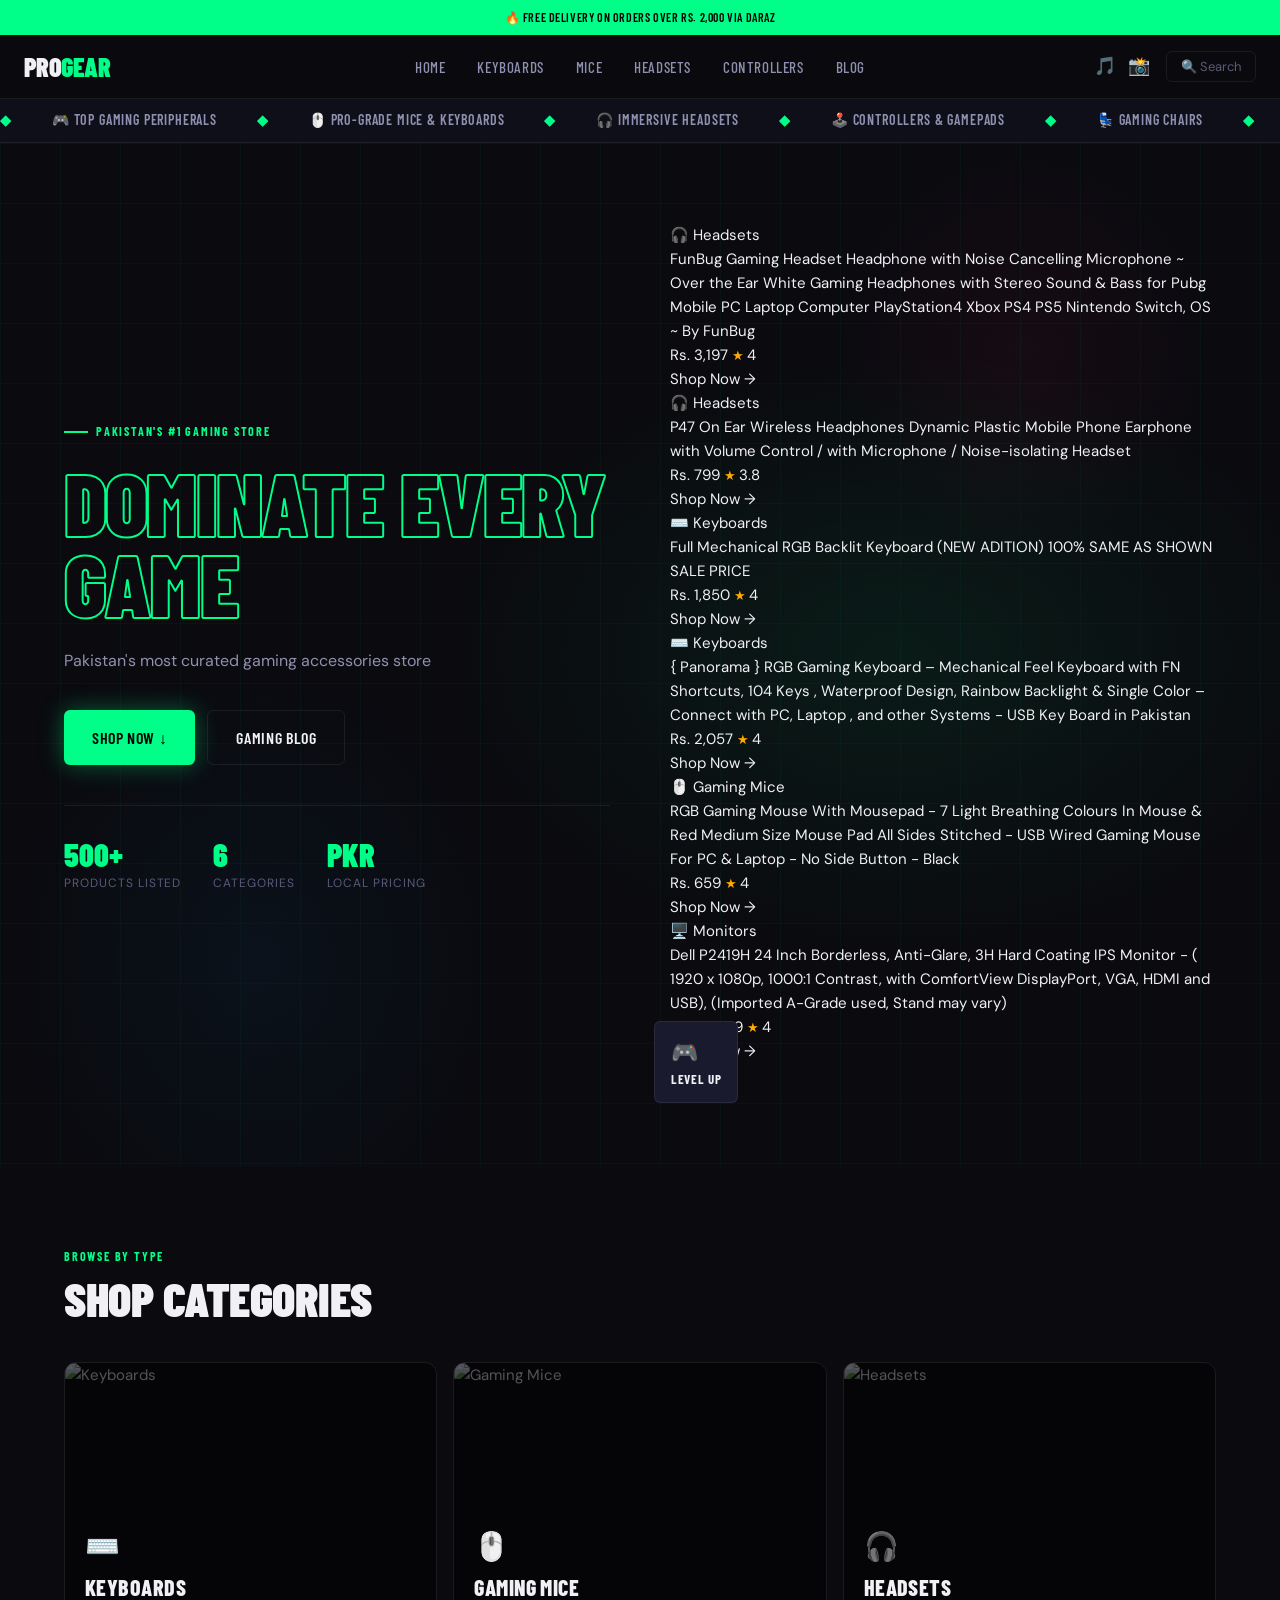
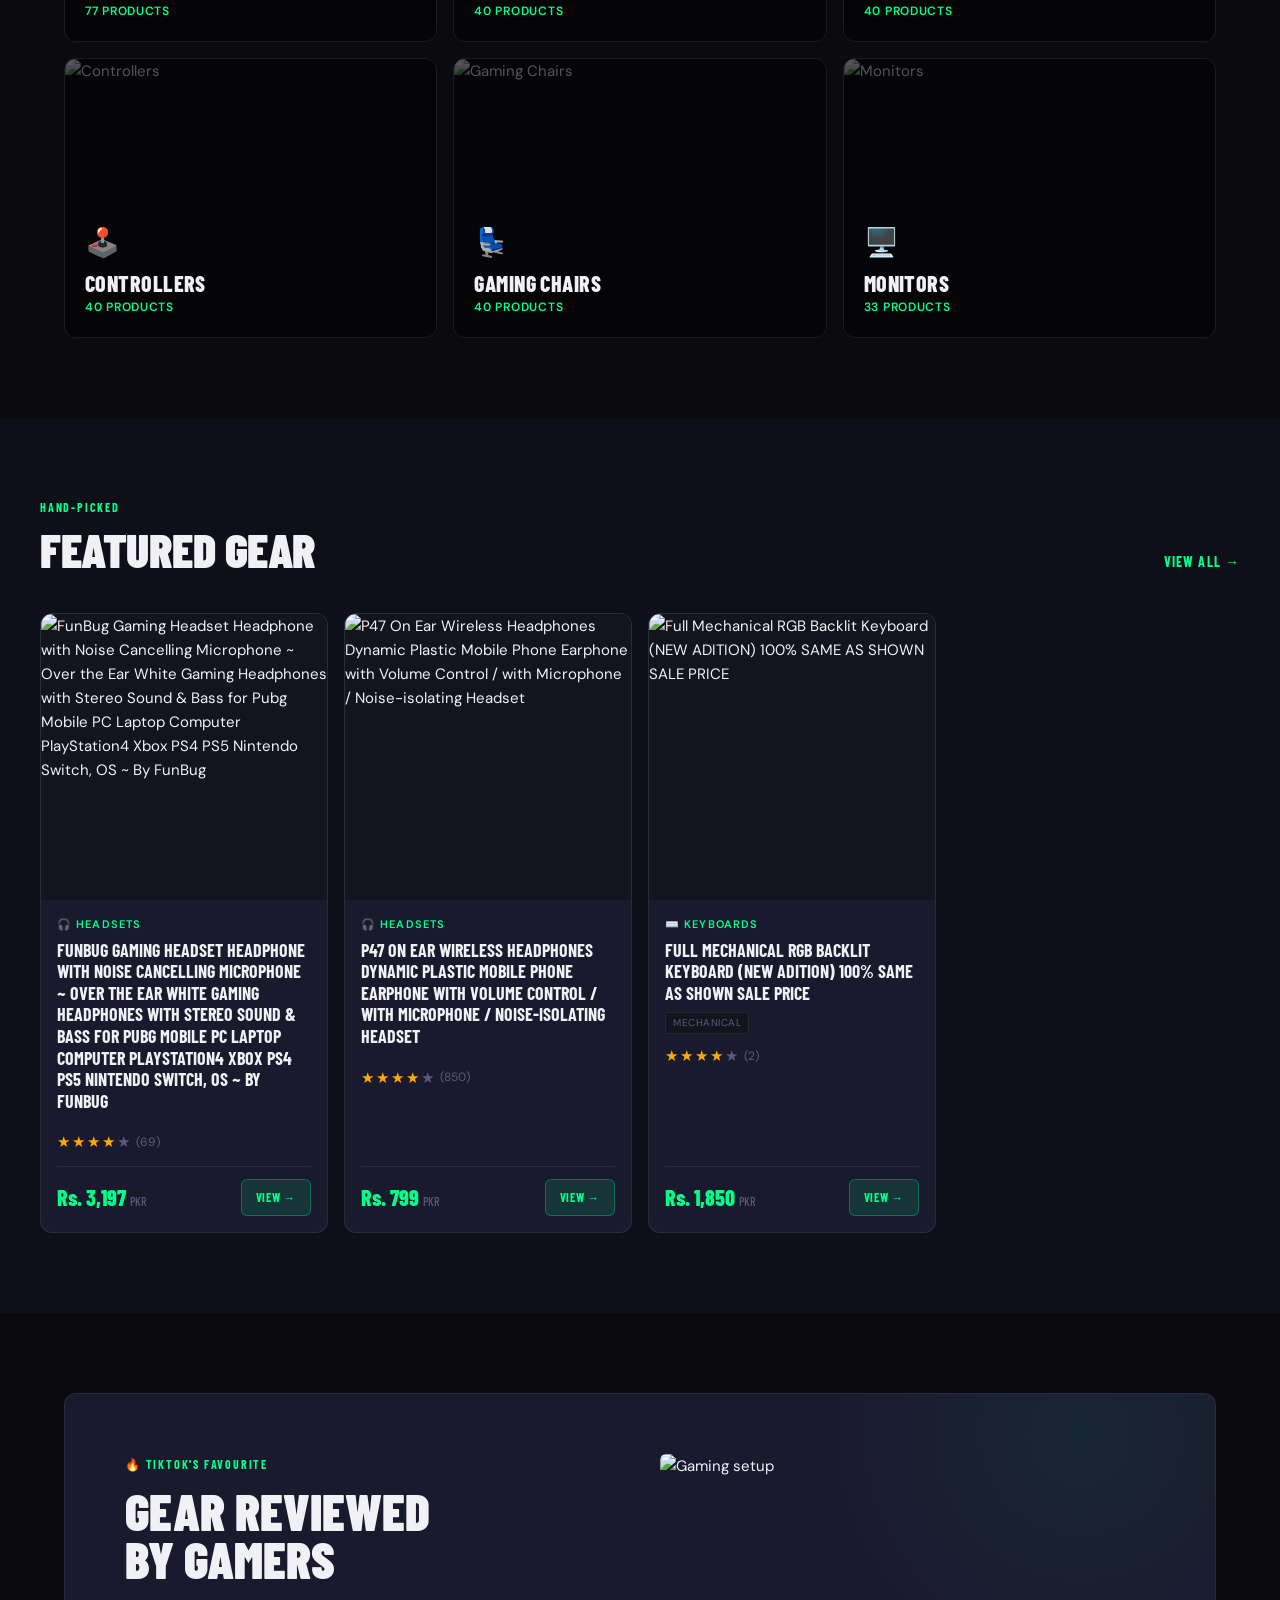
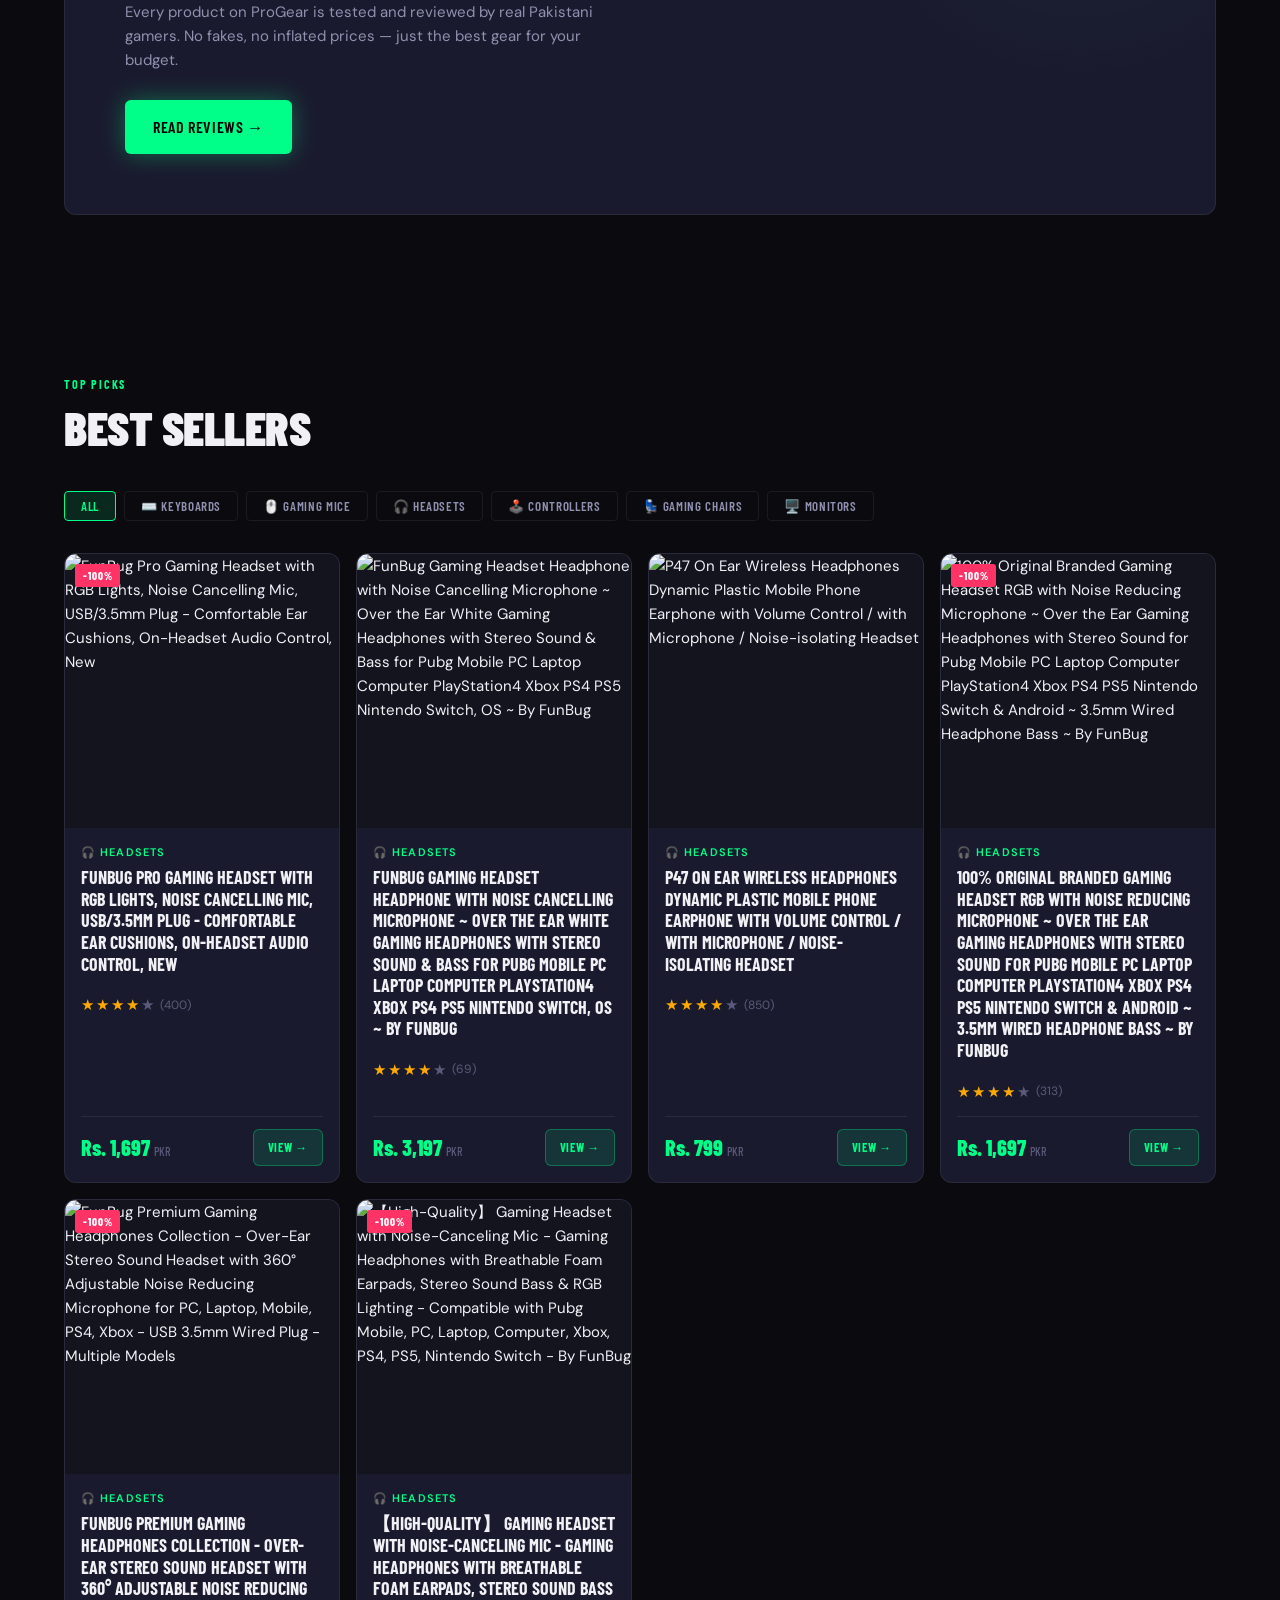
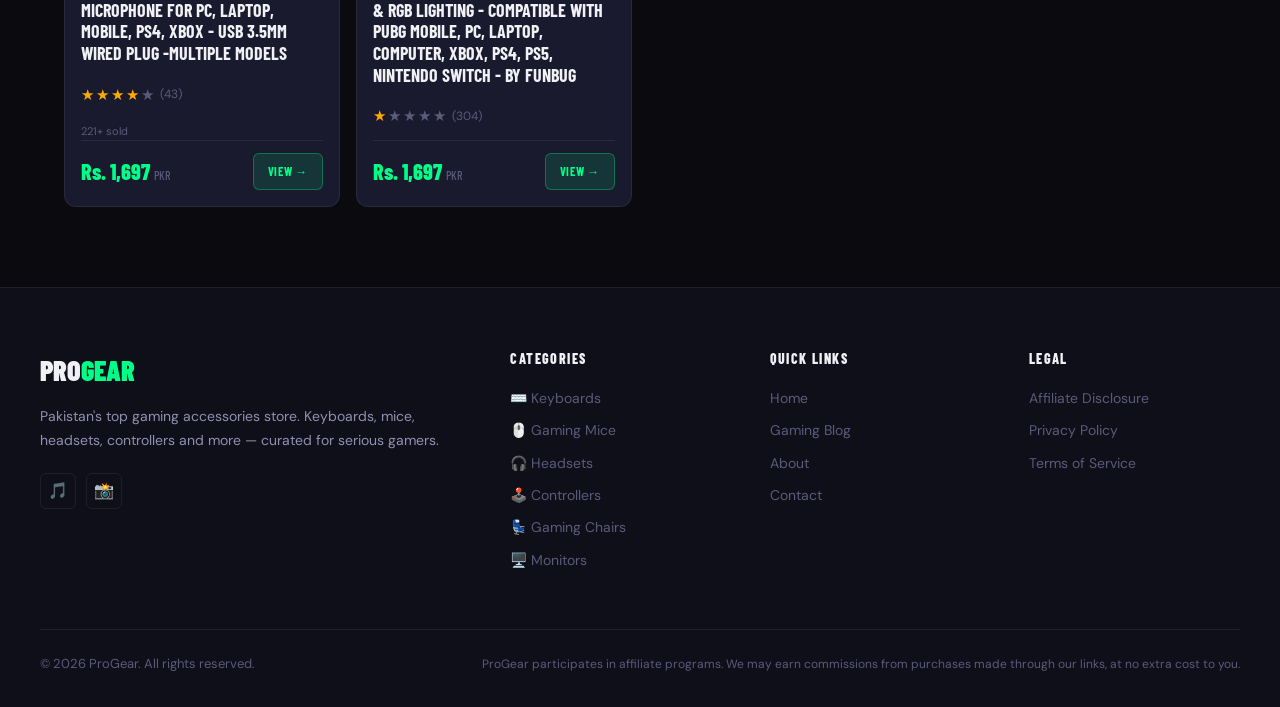
==== index.html @ 6b5aebad "Add files via upload" ====
<!DOCTYPE html>
<html lang="en">
<head>
  <meta charset="UTF-8">
  <meta name="viewport" content="width=device-width, initial-scale=1.0">
  <title>ProGear — Dominate Every Game | Pakistan's Gaming Accessories Store</title>
  <meta name="description" content="Pakistan's top gaming accessories store. Keyboards, mice, headsets, controllers and more — curated for serious gamers. Shop via Daraz with fast delivery.">
  <link rel="canonical" href="https://progear.vercel.app/">
  <link rel="icon" href="data:image/svg+xml,%3Csvg xmlns='http://www.w3.org/2000/svg' viewBox='0 0 32 32'%3E%3Crect width='32' height='32' fill='%230a0a0f'/%3E%3Ctext x='16' y='22' font-family='Arial Black' font-size='14' text-anchor='middle' fill='%2300ff88'%3EPG%3C/text%3E%3C/svg%3E">
  <link rel="stylesheet" href="/assets/style.css">
  <script type="application/ld+json">{"@context":"https://schema.org","@type":"WebSite","name":"ProGear","url":"https://progear.vercel.app/","description":"Pakistan's top gaming accessories store"}</script>
</head>
<body>

<div id="pg-header"></div>

<!-- HERO -->
<section class="hero">
  <div class="hero-bg"></div>
  <div class="hero-grid"></div>
  <div class="hero-content">
    <div class="hero-text">
      <div class="hero-label">Pakistan's #1 Gaming Store</div>
      <h1 class="hero-title" id="hero-title">Dominate<br><em>Every Game</em></h1>
      <p class="hero-sub" id="hero-sub">Pakistan's most curated gaming accessories. Top brands, verified reviews — delivered via Daraz.</p>
      <div class="hero-actions">
        <a href="#featured" class="btn btn-primary">Shop Now ↓</a>
        <a href="/blog.html" class="btn btn-outline">Gaming Blog</a>
      </div>
      <div class="hero-stats" id="hero-stats">
        <div>
          <div class="hero-stat-num">500+</div>
          <div class="hero-stat-label">Products Listed</div>
        </div>
        <div>
          <div class="hero-stat-num">6</div>
          <div class="hero-stat-label">Categories</div>
        </div>
        <div>
          <div class="hero-stat-num">PKR</div>
          <div class="hero-stat-label">Local Pricing</div>
        </div>
      </div>
    </div>
    <div class="hero-visual">
      <div class="hero-slider-wrap">
        <div class="hero-slider" id="hero-slider">
          <!-- Slides injected by JS -->
        </div>
        <div class="hero-badge"><span>🎮</span>Level Up</div>
        <div class="hero-slider-dots" id="hero-slider-dots"></div>
      </div>
    </div>
  </div>
</section>

<!-- CATEGORIES -->
<div class="section">
  <div class="section-header">
    <div>
      <div class="section-label">Browse by Type</div>
      <h2 class="section-title">Shop Categories</h2>
    </div>
  </div>
  <div class="cat-grid" id="cat-grid"></div>
</div>

<!-- FEATURED PRODUCTS -->
<div class="section-full" id="featured">
  <div class="section-full-inner">
    <div class="section-header">
      <div>
        <div class="section-label">Hand-Picked</div>
        <h2 class="section-title">Featured Gear</h2>
      </div>
      <a href="/category.html?slug=all" class="section-link">View All →</a>
    </div>
    <div class="product-grid" id="featured-grid"></div>
  </div>
</div>

<!-- FEATURED BANNER -->
<div class="section">
  <div class="featured-banner reveal">
    <div>
      <div class="featured-banner-label">🔥 TikTok's Favourite</div>
      <h2 class="featured-banner-title">Gear Reviewed<br>by Gamers</h2>
      <p class="featured-banner-text">Every product on ProGear is tested and reviewed by real Pakistani gamers. No fakes, no inflated prices — just the best gear for your budget.</p>
      <a href="/blog.html" class="btn btn-primary">Read Reviews →</a>
    </div>
    <img src="https://images.unsplash.com/photo-1542751371-adc38448a05e?w=800&q=80" alt="Gaming setup" loading="lazy">
  </div>
</div>

<!-- TOP PICKS BY CATEGORY -->
<div class="section">
  <div class="section-header">
    <div>
      <div class="section-label">Top Picks</div>
      <h2 class="section-title">Best Sellers</h2>
    </div>
  </div>
  <div class="filter-bar" id="filter-bar"></div>
  <div class="product-grid" id="top-picks-grid"></div>
</div>

<!-- BLOG -->
<div class="section-full" id="blog-section" style="display:none">
  <div class="section-full-inner">
    <div class="section-header">
      <div>
        <div class="section-label">From The Blog</div>
        <h2 class="section-title">Gaming Guides</h2>
      </div>
      <a href="/blog.html" class="section-link">All Posts →</a>
    </div>
    <div class="blog-grid" id="blog-preview"></div>
  </div>
</div>

<div id="pg-footer"></div>

<script src="/assets/app.js"></script>
<script>
(async () => {
  await PG.init();
  const cfg = PG.config;
  const cats = cfg.categories;
  const products = cfg.products;

  // Apply hero customizations from settings
  if (cfg.settings) {
    if (cfg.settings.homeHeroText) {
      const heroTitle = document.getElementById('hero-title');
      const txt = cfg.settings.homeHeroText;
      if (txt.includes('|')) {
        const [a, b] = txt.split('|').map(s => s.trim());
        heroTitle.innerHTML = `${a}<br><em>${b}</em>`;
      } else {
        heroTitle.innerHTML = `<em>${txt}</em>`;
      }
    }
    if (cfg.settings.homeHeroSub) {
      document.getElementById('hero-sub').textContent = cfg.settings.homeHeroSub;
    }
  }

  // ── HERO PRODUCT SLIDER ──
  initHeroSlider();

  function initHeroSlider() {
    // Prefer featured products; fall back to any products
    const featuredOnly = products.filter(p => p.featured);
    const slides = (featuredOnly.length ? featuredOnly : products).slice(0, 6);
    const sliderEl = document.getElementById('hero-slider');
    const dotsEl = document.getElementById('hero-slider-dots');
    if (!sliderEl || !slides.length) return;

    function fmtNum(n) {
      if (n >= 1000) return (n / 1000).toFixed(1).replace(/\.0$/, '') + 'k';
      return String(n);
    }

    sliderEl.innerHTML = slides.map((p, i) => {
      const cat = cats.find(c => c.id === p.category);
      const soldText = p.sold ? `· ${fmtNum(p.sold)}+ sold` : '';
      const origPrice = (p.originalPrice && p.originalPrice > p.price) ? `<span class="hero-slide-orig">${PG.price(p.originalPrice)}</span>` : '';
      const discountBadge = p.discount ? `<span class="hero-slide-discount">-${p.discount}%</span>` : '';
      const ratingHTML = p.rating ? `<span class="hero-slide-rating"><span class="stars">★</span> ${p.rating} ${soldText}</span>` : '';
      return `
        <a class="hero-slide ${i === 0 ? 'active' : ''}" href="/product.html?id=${p.id}" data-idx="${i}">
          <div class="hero-slide-img-wrap">
            <img class="hero-slide-img" src="${p.image}" alt="${p.name}" onerror="this.style.display='none'">
          </div>
          <div class="hero-slide-overlay">
            <div class="hero-slide-cat">${cat ? cat.icon + ' ' + cat.name : 'Featured'}</div>
            <div class="hero-slide-name">${p.name}</div>
            <div class="hero-slide-meta">
              <span class="hero-slide-price">${PG.price(p.price)}</span>
              ${origPrice}
              ${discountBadge}
              ${ratingHTML}
            </div>
            <span class="hero-slide-cta">Shop Now →</span>
          </div>
        </a>`;
    }).join('');

    dotsEl.innerHTML = slides.map((_, i) =>
      `<button class="hero-slider-dot ${i === 0 ? 'active' : ''}" data-idx="${i}" aria-label="Slide ${i+1}"></button>`
    ).join('');

    let current = 0;
    let timer = null;

    function goTo(idx) {
      sliderEl.querySelectorAll('.hero-slide').forEach((el, i) => el.classList.toggle('active', i === idx));
      dotsEl.querySelectorAll('.hero-slider-dot').forEach((el, i) => el.classList.toggle('active', i === idx));
      current = idx;
    }

    function nextSlide() {
      goTo((current + 1) % slides.length);
    }

    function startAuto() {
      stopAuto();
      timer = setInterval(nextSlide, 4500);
    }
    function stopAuto() {
      if (timer) { clearInterval(timer); timer = null; }
    }

    // Dot clicks
    dotsEl.querySelectorAll('.hero-slider-dot').forEach(btn => {
      btn.addEventListener('click', (e) => {
        e.preventDefault();
        goTo(parseInt(btn.dataset.idx));
        startAuto(); // reset timer
      });
    });

    // Pause on hover
    sliderEl.addEventListener('mouseenter', stopAuto);
    sliderEl.addEventListener('mouseleave', startAuto);

    startAuto();
  }

  // Category grid
  const catGrid = document.getElementById('cat-grid');
  const catCounts = {};
  products.forEach(p => { catCounts[p.category] = (catCounts[p.category] || 0) + 1; });
  catGrid.innerHTML = cats.map(c => `
    <a href="/category.html?slug=${c.slug}" class="cat-card reveal">
      <img class="cat-card-img" src="${c.image}" alt="${c.name}" loading="lazy">
      <div class="cat-card-overlay"></div>
      <div class="cat-card-body">
        <span class="cat-card-icon">${c.icon}</span>
        <div class="cat-card-name">${c.name}</div>
        <div class="cat-card-count">${catCounts[c.id] || 0} products</div>
      </div>
      <div class="cat-card-glow"></div>
    </a>`).join('');

  // Featured products
  const featured = products.filter(p => p.featured).slice(0, 3);
  document.getElementById('featured-grid').innerHTML = featured.map(p => PG.productCard(p)).join('');

  // Filter bar + top picks
  const filterBar = document.getElementById('filter-bar');
  const tpGrid = document.getElementById('top-picks-grid');
  let activeFilter = 'all';

  filterBar.innerHTML = `
    <button class="filter-tag active" onclick="setFilter('all', this)">All</button>
    ${cats.map(c => `<button class="filter-tag" onclick="setFilter('${c.id}', this)">${c.icon} ${c.name}</button>`).join('')}`;

  function renderTopPicks(filter) {
    const list = filter === 'all' ? products : products.filter(p => p.category === filter);
    tpGrid.innerHTML = list.slice(0, 6).map(p => PG.productCard(p)).join('');
    PG.initReveal();
  }
  window.setFilter = (f, btn) => {
    activeFilter = f;
    document.querySelectorAll('.filter-tag').forEach(b => b.classList.remove('active'));
    btn.classList.add('active');
    renderTopPicks(f);
  };
  renderTopPicks('all');

  // Blog preview
  const posts = (cfg.blog || []).filter(p => p.published).slice(0, 3);
  if (posts.length) {
    document.getElementById('blog-section').style.display = '';
    document.getElementById('blog-preview').innerHTML = posts.map(p => `
      <a href="/blog-post.html?slug=${p.slug}" class="blog-card">
        <img class="blog-card-img" src="${p.coverImage}" alt="${p.title}" loading="lazy">
        <div class="blog-card-body">
          <div class="blog-card-cat">${p.category || 'Gaming'}</div>
          <div class="blog-card-title">${p.title}</div>
          <div class="blog-card-excerpt">${p.excerpt || ''}</div>
          <div class="blog-card-meta">
            <span>${p.date || ''}</span>
            <span>· ${p.readTime || '5 min read'}</span>
          </div>
        </div>
      </a>`).join('');
  }

  PG.initReveal();
})();
</script>
</body>
</html>
---- assets/style.css ----
/* ═══════════════════════════════════════════════
   ProGear — Gaming Accessories
   Dark aggressive RGB aesthetic
   Font: Barlow Condensed (display) + DM Sans (body)
═══════════════════════════════════════════════ */

@import url('https://fonts.googleapis.com/css2?family=Barlow+Condensed:wght@400;600;700;800;900&family=DM+Sans:wght@300;400;500;600&display=swap');

:root {
  --bg: #0a0a0f;
  --bg2: #0f0f1a;
  --bg3: #14141f;
  --surface: #1a1a2e;
  --surface2: #1f1f35;
  --border: rgba(255,255,255,0.07);
  --border-glow: rgba(0,255,136,0.25);

  --neon: #00ff88;
  --neon2: #ff3366;
  --neon3: #00aaff;
  --neon-dim: rgba(0,255,136,0.12);
  --neon2-dim: rgba(255,51,102,0.12);

  --text: #f0f0f5;
  --text2: #9090b0;
  --text3: #5a5a7a;

  --accent: var(--neon);
  --accent-rgb: 0,255,136;

  --font-display: 'Barlow Condensed', sans-serif;
  --font-body: 'DM Sans', sans-serif;

  --radius: 6px;
  --radius-lg: 12px;
  --transition: 0.2s ease;

  --nav-h: 64px;
}

*, *::before, *::after { box-sizing: border-box; margin: 0; padding: 0; }

html { scroll-behavior: smooth; }

body {
  background: var(--bg);
  color: var(--text);
  font-family: var(--font-body);
  font-size: 15px;
  line-height: 1.6;
  overflow-x: hidden;
}

a { color: inherit; text-decoration: none; }
img { max-width: 100%; display: block; }
button { cursor: pointer; font-family: var(--font-body); }

/* ── Scrollbar ── */
::-webkit-scrollbar { width: 6px; }
::-webkit-scrollbar-track { background: var(--bg2); }
::-webkit-scrollbar-thumb { background: var(--surface2); border-radius: 3px; }
::-webkit-scrollbar-thumb:hover { background: var(--neon); }

/* ══════════════════════════════
   ANNOUNCEMENT BAR
══════════════════════════════ */
.announce-bar {
  background: var(--neon);
  color: #000;
  text-align: center;
  font-size: 12px;
  font-weight: 600;
  letter-spacing: 0.05em;
  padding: 8px 16px;
  font-family: var(--font-display);
  text-transform: uppercase;
}

/* ══════════════════════════════
   NAV
══════════════════════════════ */
.nav {
  position: sticky;
  top: 0;
  z-index: 100;
  height: var(--nav-h);
  background: rgba(10,10,15,0.92);
  backdrop-filter: blur(20px);
  border-bottom: 1px solid var(--border);
  display: grid;
  grid-template-columns: 1fr auto 1fr;
  align-items: center;
  padding: 0 24px;
  gap: 20px;
}

.nav-logo {
  font-family: var(--font-display);
  font-size: 26px;
  font-weight: 900;
  letter-spacing: -0.02em;
  text-transform: uppercase;
}
.nav-logo span { color: var(--neon); }

.nav-links {
  display: flex;
  gap: 0;
  list-style: none;
}
.nav-links a {
  display: block;
  padding: 8px 16px;
  font-size: 13px;
  font-weight: 500;
  color: var(--text2);
  letter-spacing: 0.04em;
  text-transform: uppercase;
  transition: color var(--transition);
  font-family: var(--font-display);
  font-size: 15px;
}
.nav-links a:hover, .nav-links a.active { color: var(--neon); }

.nav-right {
  display: flex;
  align-items: center;
  justify-content: flex-end;
  gap: 12px;
}

.nav-social a {
  color: var(--text3);
  font-size: 18px;
  transition: color var(--transition);
  padding: 4px;
}
.nav-social a:hover { color: var(--neon); }

.nav-search-btn {
  background: none;
  border: 1px solid var(--border);
  color: var(--text3);
  padding: 6px 14px;
  border-radius: var(--radius);
  font-size: 13px;
  transition: all var(--transition);
  display: flex;
  align-items: center;
  gap: 6px;
}
.nav-search-btn:hover { border-color: var(--neon); color: var(--neon); }

/* Mobile menu */
.menu-toggle {
  display: none;
  background: none;
  border: none;
  color: var(--text);
  font-size: 24px;
  padding: 4px;
}

/* ══════════════════════════════
   MARQUEE
══════════════════════════════ */
.marquee-wrap {
  overflow: hidden;
  background: var(--bg2);
  border-bottom: 1px solid var(--border);
  padding: 10px 0;
}
.marquee-track {
  display: flex;
  gap: 40px;
  width: max-content;
  animation: marquee 28s linear infinite;
}
.marquee-wrap:hover .marquee-track { animation-play-state: paused; }
.marquee-item {
  font-family: var(--font-display);
  font-size: 14px;
  font-weight: 600;
  letter-spacing: 0.06em;
  text-transform: uppercase;
  color: var(--text2);
  white-space: nowrap;
}
.marquee-item span { color: var(--neon); margin-right: 40px; }
@keyframes marquee { from { transform: translateX(0); } to { transform: translateX(-50%); } }

/* ══════════════════════════════
   HERO
══════════════════════════════ */
.hero {
  position: relative;
  min-height: 88vh;
  display: flex;
  align-items: center;
  overflow: hidden;
  background: var(--bg);
}

.hero-bg {
  position: absolute;
  inset: 0;
  background:
    radial-gradient(ellipse 60% 50% at 70% 50%, rgba(0,255,136,0.07) 0%, transparent 60%),
    radial-gradient(ellipse 40% 60% at 20% 80%, rgba(0,170,255,0.05) 0%, transparent 50%),
    radial-gradient(ellipse 30% 40% at 80% 20%, rgba(255,51,102,0.05) 0%, transparent 50%);
}

.hero-grid {
  position: absolute;
  inset: 0;
  background-image:
    linear-gradient(rgba(0,255,136,0.03) 1px, transparent 1px),
    linear-gradient(90deg, rgba(0,255,136,0.03) 1px, transparent 1px);
  background-size: 60px 60px;
}

.hero-content {
  position: relative;
  z-index: 2;
  max-width: 1200px;
  margin: 0 auto;
  padding: 80px 24px;
  display: grid;
  grid-template-columns: 1fr 1fr;
  gap: 60px;
  align-items: center;
  width: 100%;
}

.hero-label {
  display: inline-flex;
  align-items: center;
  gap: 8px;
  font-family: var(--font-display);
  font-size: 12px;
  font-weight: 700;
  letter-spacing: 0.15em;
  text-transform: uppercase;
  color: var(--neon);
  margin-bottom: 20px;
}
.hero-label::before {
  content: '';
  width: 24px;
  height: 2px;
  background: var(--neon);
}

.hero-title {
  font-family: var(--font-display);
  font-size: clamp(52px, 7vw, 96px);
  font-weight: 900;
  line-height: 0.9;
  letter-spacing: -0.02em;
  text-transform: uppercase;
  margin-bottom: 24px;
}
.hero-title em {
  font-style: normal;
  color: var(--neon);
  display: block;
  -webkit-text-stroke: 2px var(--neon);
  color: transparent;
}

.hero-sub {
  color: var(--text2);
  font-size: 16px;
  max-width: 440px;
  margin-bottom: 36px;
  line-height: 1.7;
}

.hero-actions { display: flex; gap: 12px; flex-wrap: wrap; }

.btn {
  display: inline-flex;
  align-items: center;
  gap: 8px;
  padding: 14px 28px;
  border-radius: var(--radius);
  font-weight: 600;
  font-size: 14px;
  letter-spacing: 0.04em;
  text-transform: uppercase;
  font-family: var(--font-display);
  font-size: 16px;
  transition: all var(--transition);
  border: none;
}
.btn-primary {
  background: var(--neon);
  color: #000;
  box-shadow: 0 0 24px rgba(0,255,136,0.35);
}
.btn-primary:hover {
  background: #fff;
  box-shadow: 0 0 40px rgba(0,255,136,0.5);
  transform: translateY(-1px);
}
.btn-outline {
  background: transparent;
  color: var(--text);
  border: 1px solid var(--border);
}
.btn-outline:hover { border-color: var(--neon); color: var(--neon); }

.hero-stats {
  display: flex;
  gap: 32px;
  margin-top: 40px;
  padding-top: 32px;
  border-top: 1px solid var(--border);
}
.hero-stat-num {
  font-family: var(--font-display);
  font-size: 32px;
  font-weight: 900;
  color: var(--neon);
  line-height: 1;
}
.hero-stat-label {
  font-size: 12px;
  color: var(--text3);
  text-transform: uppercase;
  letter-spacing: 0.08em;
  margin-top: 4px;
}

.hero-visual {
  position: relative;
  display: flex;
  align-items: center;
  justify-content: center;
}

.hero-img-wrap {
  position: relative;
  width: 100%;
  max-width: 480px;
}
.hero-img-wrap::before {
  content: '';
  position: absolute;
  inset: -2px;
  background: linear-gradient(135deg, var(--neon), var(--neon3), var(--neon2));
  border-radius: var(--radius-lg);
  z-index: -1;
  opacity: 0.6;
  animation: border-pulse 3s ease-in-out infinite;
}
@keyframes border-pulse {
  0%, 100% { opacity: 0.4; }
  50% { opacity: 0.8; }
}
.hero-img-wrap img {
  width: 100%;
  height: 420px;
  object-fit: cover;
  border-radius: var(--radius-lg);
  filter: saturate(1.2) brightness(0.9);
}

.hero-badge {
  position: absolute;
  bottom: -16px;
  left: -16px;
  background: var(--surface);
  border: 1px solid var(--border);
  border-radius: var(--radius);
  padding: 12px 16px;
  font-family: var(--font-display);
  font-size: 13px;
  font-weight: 700;
  text-transform: uppercase;
  letter-spacing: 0.05em;
  backdrop-filter: blur(10px);
}
.hero-badge span { color: var(--neon); display: block; font-size: 22px; }

/* ══════════════════════════════
   SECTION COMMONS
══════════════════════════════ */
.section { padding: 80px 24px; max-width: 1200px; margin: 0 auto; }
.section-full { padding: 80px 24px; background: var(--bg2); }
.section-full-inner { max-width: 1200px; margin: 0 auto; }

.section-header {
  display: flex;
  align-items: flex-end;
  justify-content: space-between;
  margin-bottom: 40px;
  gap: 20px;
}
.section-label {
  font-family: var(--font-display);
  font-size: 12px;
  font-weight: 700;
  letter-spacing: 0.15em;
  text-transform: uppercase;
  color: var(--neon);
  margin-bottom: 8px;
}
.section-title {
  font-family: var(--font-display);
  font-size: clamp(32px, 4vw, 48px);
  font-weight: 900;
  text-transform: uppercase;
  line-height: 1;
  letter-spacing: -0.01em;
}
.section-link {
  font-family: var(--font-display);
  font-size: 14px;
  font-weight: 700;
  text-transform: uppercase;
  letter-spacing: 0.08em;
  color: var(--neon);
  display: flex;
  align-items: center;
  gap: 6px;
  white-space: nowrap;
  transition: gap var(--transition);
}
.section-link:hover { gap: 10px; }

/* ══════════════════════════════
   CATEGORY GRID
══════════════════════════════ */
.cat-grid {
  display: grid;
  grid-template-columns: repeat(3, 1fr);
  gap: 16px;
}

.cat-card {
  position: relative;
  overflow: hidden;
  border-radius: var(--radius-lg);
  border: 1px solid var(--border);
  aspect-ratio: 4/3;
  cursor: pointer;
  transition: all 0.3s ease;
  display: block;
}
.cat-card:hover { border-color: var(--neon); transform: translateY(-3px); }
.cat-card:hover .cat-card-img { transform: scale(1.06); }
.cat-card:hover .cat-card-overlay { background: rgba(0,0,0,0.35); }

.cat-card-img {
  width: 100%;
  height: 100%;
  object-fit: cover;
  transition: transform 0.5s ease;
  filter: saturate(0.8) brightness(0.7);
}
.cat-card-overlay {
  position: absolute;
  inset: 0;
  background: rgba(0,0,0,0.5);
  transition: background 0.3s ease;
}
.cat-card-body {
  position: absolute;
  bottom: 0;
  left: 0;
  right: 0;
  padding: 20px;
}
.cat-card-icon { font-size: 28px; margin-bottom: 6px; display: block; }
.cat-card-name {
  font-family: var(--font-display);
  font-size: 22px;
  font-weight: 800;
  text-transform: uppercase;
  letter-spacing: 0.02em;
  line-height: 1;
}
.cat-card-count {
  font-size: 12px;
  color: var(--neon);
  margin-top: 4px;
  font-weight: 600;
  letter-spacing: 0.06em;
  text-transform: uppercase;
}
.cat-card-glow {
  position: absolute;
  bottom: 0;
  left: 0;
  right: 0;
  height: 3px;
  background: linear-gradient(90deg, var(--neon), var(--neon3));
  transform: scaleX(0);
  transition: transform 0.3s ease;
  transform-origin: left;
}
.cat-card:hover .cat-card-glow { transform: scaleX(1); }

/* ══════════════════════════════
   PRODUCT CARD
══════════════════════════════ */
.product-grid {
  display: grid;
  grid-template-columns: repeat(auto-fill, minmax(240px, 1fr));
  gap: 16px;
}

.product-card {
  background: var(--surface);
  border: 1px solid var(--border);
  border-radius: var(--radius-lg);
  overflow: hidden;
  transition: all 0.3s ease;
  display: flex;
  flex-direction: column;
  position: relative;
}
.product-card:hover {
  border-color: rgba(0,255,136,0.3);
  transform: translateY(-4px);
  box-shadow: 0 16px 40px rgba(0,0,0,0.4), 0 0 20px rgba(0,255,136,0.08);
}

.product-img-wrap {
  position: relative;
  aspect-ratio: 1;
  overflow: hidden;
  background: var(--bg3);
}
.product-img-wrap img {
  width: 100%;
  height: 100%;
  object-fit: cover;
  transition: transform 0.4s ease;
  filter: saturate(0.9);
}
.product-card:hover .product-img-wrap img { transform: scale(1.05); filter: saturate(1.1); }

.product-badge {
  position: absolute;
  top: 10px;
  left: 10px;
  background: var(--neon);
  color: #000;
  font-family: var(--font-display);
  font-size: 11px;
  font-weight: 800;
  text-transform: uppercase;
  letter-spacing: 0.08em;
  padding: 3px 8px;
  border-radius: 3px;
}
.product-badge.red { background: var(--neon2); color: #fff; }

.product-body { padding: 16px; flex: 1; display: flex; flex-direction: column; }

.product-cat {
  font-size: 11px;
  text-transform: uppercase;
  letter-spacing: 0.1em;
  color: var(--neon);
  font-weight: 600;
  margin-bottom: 6px;
}
.product-name {
  font-family: var(--font-display);
  font-size: 18px;
  font-weight: 700;
  line-height: 1.2;
  margin-bottom: 8px;
  text-transform: uppercase;
}
.product-tags {
  display: flex;
  flex-wrap: wrap;
  gap: 4px;
  margin-bottom: 10px;
}
.product-tag {
  font-size: 10px;
  padding: 2px 7px;
  background: var(--bg3);
  border: 1px solid var(--border);
  border-radius: 3px;
  color: var(--text3);
  text-transform: uppercase;
  letter-spacing: 0.05em;
}

.product-rating {
  display: flex;
  align-items: center;
  gap: 6px;
  margin-bottom: 12px;
}
.stars { color: #ffaa00; font-size: 13px; letter-spacing: -1px; }
.rating-count { font-size: 12px; color: var(--text3); }

.product-footer {
  display: flex;
  align-items: center;
  justify-content: space-between;
  margin-top: auto;
  padding-top: 12px;
  border-top: 1px solid var(--border);
}
.product-price {
  font-family: var(--font-display);
  font-size: 22px;
  font-weight: 800;
  color: var(--neon);
}
.product-price span { font-size: 12px; font-weight: 500; color: var(--text3); }

.product-btn {
  background: var(--neon-dim);
  border: 1px solid rgba(0,255,136,0.3);
  color: var(--neon);
  padding: 8px 14px;
  border-radius: var(--radius);
  font-size: 12px;
  font-weight: 700;
  text-transform: uppercase;
  letter-spacing: 0.06em;
  font-family: var(--font-display);
  transition: all var(--transition);
}
.product-btn:hover { background: var(--neon); color: #000; }

/* ══════════════════════════════
   FEATURED BANNER
══════════════════════════════ */
.featured-banner {
  position: relative;
  overflow: hidden;
  border-radius: var(--radius-lg);
  background: var(--surface);
  border: 1px solid var(--border);
  padding: 60px;
  display: grid;
  grid-template-columns: 1fr 1fr;
  gap: 40px;
  align-items: center;
}
.featured-banner::before {
  content: '';
  position: absolute;
  top: -50%;
  right: -10%;
  width: 500px;
  height: 500px;
  background: radial-gradient(circle, rgba(0,255,136,0.06) 0%, transparent 70%);
  pointer-events: none;
}
.featured-banner-label {
  font-family: var(--font-display);
  font-size: 12px;
  font-weight: 700;
  letter-spacing: 0.15em;
  text-transform: uppercase;
  color: var(--neon);
  margin-bottom: 12px;
}
.featured-banner-title {
  font-family: var(--font-display);
  font-size: clamp(36px, 4vw, 56px);
  font-weight: 900;
  text-transform: uppercase;
  line-height: 0.95;
  margin-bottom: 16px;
}
.featured-banner-text { color: var(--text2); margin-bottom: 28px; }
.featured-banner img {
  width: 100%;
  height: 300px;
  object-fit: cover;
  border-radius: var(--radius);
  filter: saturate(1.2);
}

/* ══════════════════════════════
   TAGS / FILTER BAR
══════════════════════════════ */
.filter-bar {
  display: flex;
  gap: 8px;
  flex-wrap: wrap;
  margin-bottom: 32px;
}
.filter-tag {
  padding: 6px 16px;
  border: 1px solid var(--border);
  border-radius: 4px;
  font-size: 13px;
  font-weight: 600;
  color: var(--text2);
  background: none;
  font-family: var(--font-display);
  text-transform: uppercase;
  letter-spacing: 0.05em;
  transition: all var(--transition);
  cursor: pointer;
}
.filter-tag:hover, .filter-tag.active {
  border-color: var(--neon);
  color: var(--neon);
  background: var(--neon-dim);
}

/* ══════════════════════════════
   BLOG CARD
══════════════════════════════ */
.blog-grid { display: grid; grid-template-columns: repeat(auto-fill, minmax(300px, 1fr)); gap: 20px; }
.blog-card {
  background: var(--surface);
  border: 1px solid var(--border);
  border-radius: var(--radius-lg);
  overflow: hidden;
  transition: all 0.3s ease;
  display: block;
}
.blog-card:hover { border-color: rgba(0,255,136,0.3); transform: translateY(-3px); }
.blog-card-img { width: 100%; height: 200px; object-fit: cover; filter: saturate(0.85); transition: filter 0.3s; }
.blog-card:hover .blog-card-img { filter: saturate(1.1); }
.blog-card-body { padding: 20px; }
.blog-card-cat {
  font-size: 11px; text-transform: uppercase; letter-spacing: 0.1em;
  color: var(--neon); font-weight: 700; margin-bottom: 8px;
}
.blog-card-title {
  font-family: var(--font-display); font-size: 20px; font-weight: 800;
  text-transform: uppercase; line-height: 1.2; margin-bottom: 10px;
}
.blog-card-excerpt { font-size: 13px; color: var(--text2); line-height: 1.6; }
.blog-card-meta {
  display: flex; align-items: center; gap: 12px; margin-top: 16px;
  font-size: 12px; color: var(--text3);
}

/* ══════════════════════════════
   FOOTER
══════════════════════════════ */
.footer {
  background: var(--bg2);
  border-top: 1px solid var(--border);
  padding: 60px 24px 32px;
}
.footer-inner { max-width: 1200px; margin: 0 auto; }
.footer-grid {
  display: grid;
  grid-template-columns: 2fr 1fr 1fr 1fr;
  gap: 48px;
  margin-bottom: 48px;
}
.footer-brand .logo {
  font-family: var(--font-display);
  font-size: 28px;
  font-weight: 900;
  text-transform: uppercase;
  margin-bottom: 12px;
}
.footer-brand .logo span { color: var(--neon); }
.footer-desc { color: var(--text2); font-size: 14px; line-height: 1.7; margin-bottom: 20px; }
.footer-socials { display: flex; gap: 10px; }
.footer-social-btn {
  width: 36px; height: 36px;
  border: 1px solid var(--border);
  border-radius: var(--radius);
  display: flex; align-items: center; justify-content: center;
  color: var(--text3); font-size: 16px;
  transition: all var(--transition);
}
.footer-social-btn:hover { border-color: var(--neon); color: var(--neon); background: var(--neon-dim); }
.footer-col h4 {
  font-family: var(--font-display); font-size: 14px; font-weight: 800;
  text-transform: uppercase; letter-spacing: 0.1em; margin-bottom: 16px; color: var(--text);
}
.footer-col a {
  display: block; font-size: 14px; color: var(--text3); margin-bottom: 10px;
  transition: color var(--transition);
}
.footer-col a:hover { color: var(--neon); }
.footer-bottom {
  display: flex; justify-content: space-between; align-items: center;
  padding-top: 24px; border-top: 1px solid var(--border);
  font-size: 13px; color: var(--text3); gap: 16px; flex-wrap: wrap;
}
.footer-bottom a { color: var(--text3); transition: color var(--transition); }
.footer-bottom a:hover { color: var(--neon); }
.affiliate-note { color: var(--text3); font-size: 12px; }

/* ══════════════════════════════
   PRODUCT DETAIL PAGE
══════════════════════════════ */
.product-detail { max-width: 1100px; margin: 0 auto; padding: 48px 24px; }
.product-detail-grid { display: grid; grid-template-columns: 1fr 1fr; gap: 60px; align-items: start; }
.product-detail-img {
  position: relative;
  border-radius: var(--radius-lg);
  overflow: hidden;
  border: 1px solid var(--border);
}
.product-detail-img img {
  width: 100%; aspect-ratio: 1; object-fit: cover;
  filter: saturate(1.1) brightness(0.95);
}
.product-detail-info {}
.product-detail-cat { font-size: 12px; text-transform: uppercase; letter-spacing: 0.1em; color: var(--neon); font-weight: 700; margin-bottom: 10px; }
.product-detail-name {
  font-family: var(--font-display); font-size: clamp(28px, 4vw, 44px);
  font-weight: 900; text-transform: uppercase; line-height: 1.05; margin-bottom: 16px;
}
.product-detail-rating { display: flex; align-items: center; gap: 10px; margin-bottom: 20px; }
.product-detail-price {
  font-family: var(--font-display); font-size: 48px; font-weight: 900;
  color: var(--neon); line-height: 1; margin-bottom: 24px;
}
.product-detail-price sup { font-size: 20px; }
.product-detail-desc { color: var(--text2); line-height: 1.7; margin-bottom: 24px; }
.product-detail-features { list-style: none; margin-bottom: 32px; }
.product-detail-features li {
  padding: 8px 0; border-bottom: 1px solid var(--border);
  font-size: 14px; color: var(--text2); display: flex; align-items: center; gap: 10px;
}
.product-detail-features li::before { content: '▸'; color: var(--neon); font-size: 12px; }
.product-detail-cta {
  display: flex; flex-direction: column; gap: 12px;
}
.btn-buy {
  display: flex; align-items: center; justify-content: center; gap: 10px;
  padding: 16px 32px; border-radius: var(--radius); font-family: var(--font-display);
  font-size: 18px; font-weight: 800; text-transform: uppercase; letter-spacing: 0.05em;
  border: none; transition: all var(--transition); cursor: pointer;
}
.btn-buy-daraz { background: var(--neon); color: #000; box-shadow: 0 0 24px rgba(0,255,136,0.3); }
.btn-buy-daraz:hover { box-shadow: 0 0 40px rgba(0,255,136,0.5); transform: translateY(-1px); }
.btn-buy-telemart { background: var(--surface2); color: var(--text); border: 1px solid var(--border); }
.btn-buy-telemart:hover { border-color: var(--neon3); color: var(--neon3); }
.affiliate-disclaimer { font-size: 12px; color: var(--text3); text-align: center; margin-top: 8px; }

/* ══════════════════════════════
   BREADCRUMB
══════════════════════════════ */
.breadcrumb {
  display: flex; align-items: center; gap: 8px;
  font-size: 13px; color: var(--text3); margin-bottom: 32px; flex-wrap: wrap;
}
.breadcrumb a { color: var(--text3); transition: color var(--transition); }
.breadcrumb a:hover { color: var(--neon); }
.breadcrumb-sep { color: var(--text3); }
.breadcrumb-current { color: var(--text2); }

/* ══════════════════════════════
   CATEGORY PAGE
══════════════════════════════ */
.cat-page-header {
  background: var(--bg2);
  border-bottom: 1px solid var(--border);
  padding: 48px 24px;
  position: relative;
  overflow: hidden;
}
.cat-page-header::after {
  content: '';
  position: absolute;
  bottom: 0; left: 0; right: 0; height: 2px;
  background: linear-gradient(90deg, transparent, var(--neon), var(--neon3), transparent);
}
.cat-page-header-inner { max-width: 1200px; margin: 0 auto; }
.cat-page-icon { font-size: 48px; margin-bottom: 12px; }
.cat-page-title {
  font-family: var(--font-display); font-size: clamp(40px, 5vw, 72px);
  font-weight: 900; text-transform: uppercase; line-height: 1; margin-bottom: 10px;
}
.cat-page-desc { color: var(--text2); max-width: 560px; }

/* ══════════════════════════════
   SEARCH OVERLAY
══════════════════════════════ */
.search-overlay {
  display: none;
  position: fixed; inset: 0; z-index: 200;
  background: rgba(0,0,0,0.85); backdrop-filter: blur(10px);
  align-items: flex-start; justify-content: center;
  padding-top: 80px;
}
.search-overlay.open { display: flex; }
.search-box {
  background: var(--surface); border: 1px solid var(--border);
  border-radius: var(--radius-lg); width: 100%; max-width: 640px; overflow: hidden;
}
.search-input-wrap {
  display: flex; align-items: center; gap: 12px; padding: 16px 20px;
  border-bottom: 1px solid var(--border);
}
.search-input-wrap input {
  flex: 1; background: none; border: none; outline: none;
  font-size: 20px; color: var(--text); font-family: var(--font-body);
}
.search-input-wrap input::placeholder { color: var(--text3); }
.search-close { background: none; border: none; color: var(--text3); font-size: 20px; transition: color var(--transition); }
.search-close:hover { color: var(--neon); }
.search-results { padding: 12px 8px; max-height: 400px; overflow-y: auto; }
.search-result-item {
  display: flex; align-items: center; gap: 12px;
  padding: 10px 12px; border-radius: var(--radius); cursor: pointer;
  transition: background var(--transition);
}
.search-result-item:hover { background: var(--bg3); }
.search-result-img { width: 48px; height: 48px; object-fit: cover; border-radius: 4px; }
.search-result-name { font-weight: 600; font-size: 14px; }
.search-result-cat { font-size: 12px; color: var(--neon); text-transform: uppercase; }
.search-empty { padding: 32px; text-align: center; color: var(--text3); font-size: 14px; }

/* ══════════════════════════════
   MOBILE NAV DRAWER
══════════════════════════════ */
.mobile-nav {
  display: none;
  position: fixed; inset: 0; z-index: 150;
  background: var(--bg);
  flex-direction: column;
  padding: 24px;
}
.mobile-nav.open { display: flex; }
.mobile-nav-header { display: flex; justify-content: space-between; align-items: center; margin-bottom: 40px; }
.mobile-nav-close { background: none; border: none; color: var(--text); font-size: 28px; }
.mobile-nav-links { list-style: none; }
.mobile-nav-links a {
  display: block; padding: 16px 0; border-bottom: 1px solid var(--border);
  font-family: var(--font-display); font-size: 28px; font-weight: 800;
  text-transform: uppercase; color: var(--text);
}
.mobile-nav-links a:hover { color: var(--neon); }

/* ══════════════════════════════
   ADMIN PANEL
══════════════════════════════ */
.admin-body {
  background: var(--bg);
  min-height: 100vh;
  font-family: var(--font-body);
}
.admin-nav {
  background: var(--bg2);
  border-bottom: 1px solid var(--border);
  padding: 0 24px;
  display: flex;
  align-items: center;
  gap: 24px;
  height: 56px;
  position: sticky; top: 0; z-index: 50;
}
.admin-nav-logo {
  font-family: var(--font-display); font-size: 20px; font-weight: 900;
  text-transform: uppercase; margin-right: auto;
}
.admin-nav-logo span { color: var(--neon); }
.admin-nav-badge {
  background: var(--neon-dim); border: 1px solid rgba(0,255,136,0.3);
  color: var(--neon); font-size: 11px; font-weight: 700;
  padding: 3px 10px; border-radius: 20px; text-transform: uppercase; letter-spacing: 0.08em;
}
.admin-logout {
  background: none; border: 1px solid var(--border); color: var(--text3);
  padding: 6px 14px; border-radius: var(--radius); font-size: 13px;
  transition: all var(--transition);
}
.admin-logout:hover { border-color: var(--neon2); color: var(--neon2); }

.admin-layout {
  display: grid;
  grid-template-columns: 220px 1fr;
  min-height: calc(100vh - 56px);
}
.admin-sidebar {
  background: var(--bg2);
  border-right: 1px solid var(--border);
  padding: 24px 0;
}
.admin-sidebar-section { margin-bottom: 8px; }
.admin-sidebar-label {
  font-size: 10px; font-weight: 700; letter-spacing: 0.12em;
  text-transform: uppercase; color: var(--text3); padding: 8px 20px 4px;
}
.admin-sidebar a {
  display: flex; align-items: center; gap: 10px; padding: 10px 20px;
  color: var(--text2); font-size: 14px; transition: all var(--transition);
  border-left: 2px solid transparent;
}
.admin-sidebar a:hover, .admin-sidebar a.active {
  color: var(--neon); background: var(--neon-dim); border-left-color: var(--neon);
}
.admin-content { padding: 32px; overflow-y: auto; }
.admin-page { display: none; }
.admin-page.active { display: block; }

.admin-page-title {
  font-family: var(--font-display); font-size: 32px; font-weight: 900;
  text-transform: uppercase; margin-bottom: 24px;
  display: flex; align-items: center; gap: 16px;
}

/* Admin cards */
.admin-stats { display: grid; grid-template-columns: repeat(4, 1fr); gap: 16px; margin-bottom: 32px; }
.admin-stat {
  background: var(--surface); border: 1px solid var(--border);
  border-radius: var(--radius-lg); padding: 20px;
}
.admin-stat-num {
  font-family: var(--font-display); font-size: 36px; font-weight: 900; color: var(--neon);
}
.admin-stat-label { font-size: 12px; color: var(--text3); text-transform: uppercase; letter-spacing: 0.08em; }

/* Admin form */
.admin-form-grid { display: grid; grid-template-columns: 1fr 1fr; gap: 16px; }
.form-group { margin-bottom: 16px; }
.form-group label {
  display: block; font-size: 12px; font-weight: 700;
  text-transform: uppercase; letter-spacing: 0.08em; color: var(--text3); margin-bottom: 6px;
}
.form-group input, .form-group select, .form-group textarea {
  width: 100%; background: var(--bg3); border: 1px solid var(--border);
  border-radius: var(--radius); padding: 10px 14px; color: var(--text);
  font-family: var(--font-body); font-size: 14px; outline: none;
  transition: border-color var(--transition);
}
.form-group input:focus, .form-group select:focus, .form-group textarea:focus {
  border-color: var(--neon);
}
.form-group textarea { height: 120px; resize: vertical; }
.form-group select option { background: var(--bg3); }

.admin-card {
  background: var(--surface); border: 1px solid var(--border);
  border-radius: var(--radius-lg); padding: 24px; margin-bottom: 24px;
}
.admin-card-title {
  font-family: var(--font-display); font-size: 18px; font-weight: 800;
  text-transform: uppercase; margin-bottom: 20px;
  display: flex; justify-content: space-between; align-items: center;
}

/* Admin table */
.admin-table { width: 100%; border-collapse: collapse; }
.admin-table th {
  text-align: left; font-size: 11px; font-weight: 700;
  text-transform: uppercase; letter-spacing: 0.1em; color: var(--text3);
  padding: 10px 12px; border-bottom: 1px solid var(--border);
}
.admin-table td {
  padding: 12px 12px; border-bottom: 1px solid var(--border);
  font-size: 14px; vertical-align: middle;
}
.admin-table tr:hover td { background: var(--bg3); }
.admin-table img { width: 48px; height: 48px; object-fit: cover; border-radius: 4px; }

/* Admin buttons */
.btn-admin {
  padding: 8px 16px; border-radius: var(--radius); font-size: 13px;
  font-weight: 700; text-transform: uppercase; letter-spacing: 0.05em;
  font-family: var(--font-display); font-size: 14px; border: none;
  transition: all var(--transition); cursor: pointer;
}
.btn-admin-primary { background: var(--neon); color: #000; }
.btn-admin-primary:hover { box-shadow: 0 0 16px rgba(0,255,136,0.4); }
.btn-admin-danger { background: var(--neon2-dim); color: var(--neon2); border: 1px solid rgba(255,51,102,0.3); }
.btn-admin-danger:hover { background: var(--neon2); color: #fff; }
.btn-admin-ghost { background: none; color: var(--text3); border: 1px solid var(--border); }
.btn-admin-ghost:hover { color: var(--text); border-color: var(--text2); }

.chip-picker { display: flex; flex-wrap: wrap; gap: 6px; }
.chip {
  padding: 4px 12px; border: 1px solid var(--border); border-radius: 4px;
  font-size: 12px; cursor: pointer; font-family: var(--font-display); font-weight: 700;
  text-transform: uppercase; letter-spacing: 0.05em; color: var(--text3);
  transition: all var(--transition); background: none;
}
.chip.selected { background: var(--neon-dim); border-color: var(--neon); color: var(--neon); }

.admin-img-preview { width: 100%; height: 160px; object-fit: cover; border-radius: var(--radius); margin-top: 8px; display: none; }
.admin-img-preview.show { display: block; }

/* Admin login */
.admin-login {
  min-height: 100vh; display: flex; align-items: center; justify-content: center;
  background: var(--bg);
}
.admin-login-box {
  background: var(--surface); border: 1px solid var(--border);
  border-radius: var(--radius-lg); padding: 48px; width: 100%; max-width: 400px; text-align: center;
}
.admin-login-logo {
  font-family: var(--font-display); font-size: 36px; font-weight: 900;
  text-transform: uppercase; margin-bottom: 8px;
}
.admin-login-logo span { color: var(--neon); }
.admin-login-sub { color: var(--text3); font-size: 14px; margin-bottom: 32px; }

/* Toast */
.toast {
  position: fixed; bottom: 24px; right: 24px;
  background: var(--surface); border: 1px solid var(--border);
  border-radius: var(--radius); padding: 12px 20px;
  font-size: 14px; font-weight: 500; z-index: 999;
  transform: translateX(120%); transition: transform 0.3s ease;
  max-width: 300px;
}
.toast.show { transform: translateX(0); }
.toast.success { border-color: var(--neon); color: var(--neon); }
.toast.error { border-color: var(--neon2); color: var(--neon2); }

/* Stars rating display */
.stars-display {
  display: flex; align-items: center; gap: 2px;
}
.star-filled { color: #ffaa00; }
.star-empty { color: var(--text3); }

/* ══════════════════════════════
   RESPONSIVE
══════════════════════════════ */
@media (max-width: 900px) {
  .nav-links { display: none; }
  .menu-toggle { display: block; }
  .nav { grid-template-columns: 1fr 1fr; }

  .hero-content { grid-template-columns: 1fr; text-align: center; }
  .hero-visual { display: none; }
  .hero-sub { margin: 0 auto 36px; }
  .hero-actions { justify-content: center; }
  .hero-stats { justify-content: center; }

  .cat-grid { grid-template-columns: repeat(2, 1fr); }
  .product-grid { grid-template-columns: repeat(2, 1fr); }
  .footer-grid { grid-template-columns: 1fr 1fr; gap: 32px; }
  .featured-banner { grid-template-columns: 1fr; padding: 32px; }
  .admin-layout { grid-template-columns: 1fr; }
  .admin-sidebar { display: none; }
  .admin-stats { grid-template-columns: repeat(2, 1fr); }
  .product-detail-grid { grid-template-columns: 1fr; }
  .admin-form-grid { grid-template-columns: 1fr; }
}

@media (max-width: 600px) {
  .cat-grid { grid-template-columns: 1fr; }
  .product-grid { grid-template-columns: 1fr; }
  .footer-grid { grid-template-columns: 1fr; }
  .admin-stats { grid-template-columns: 1fr 1fr; }
  .blog-grid { grid-template-columns: 1fr; }
}

/* Reveal animation */
.reveal { opacity: 0; transform: translateY(24px); transition: opacity 0.6s ease, transform 0.6s ease; }
.reveal.in-view { opacity: 1; transform: translateY(0); }
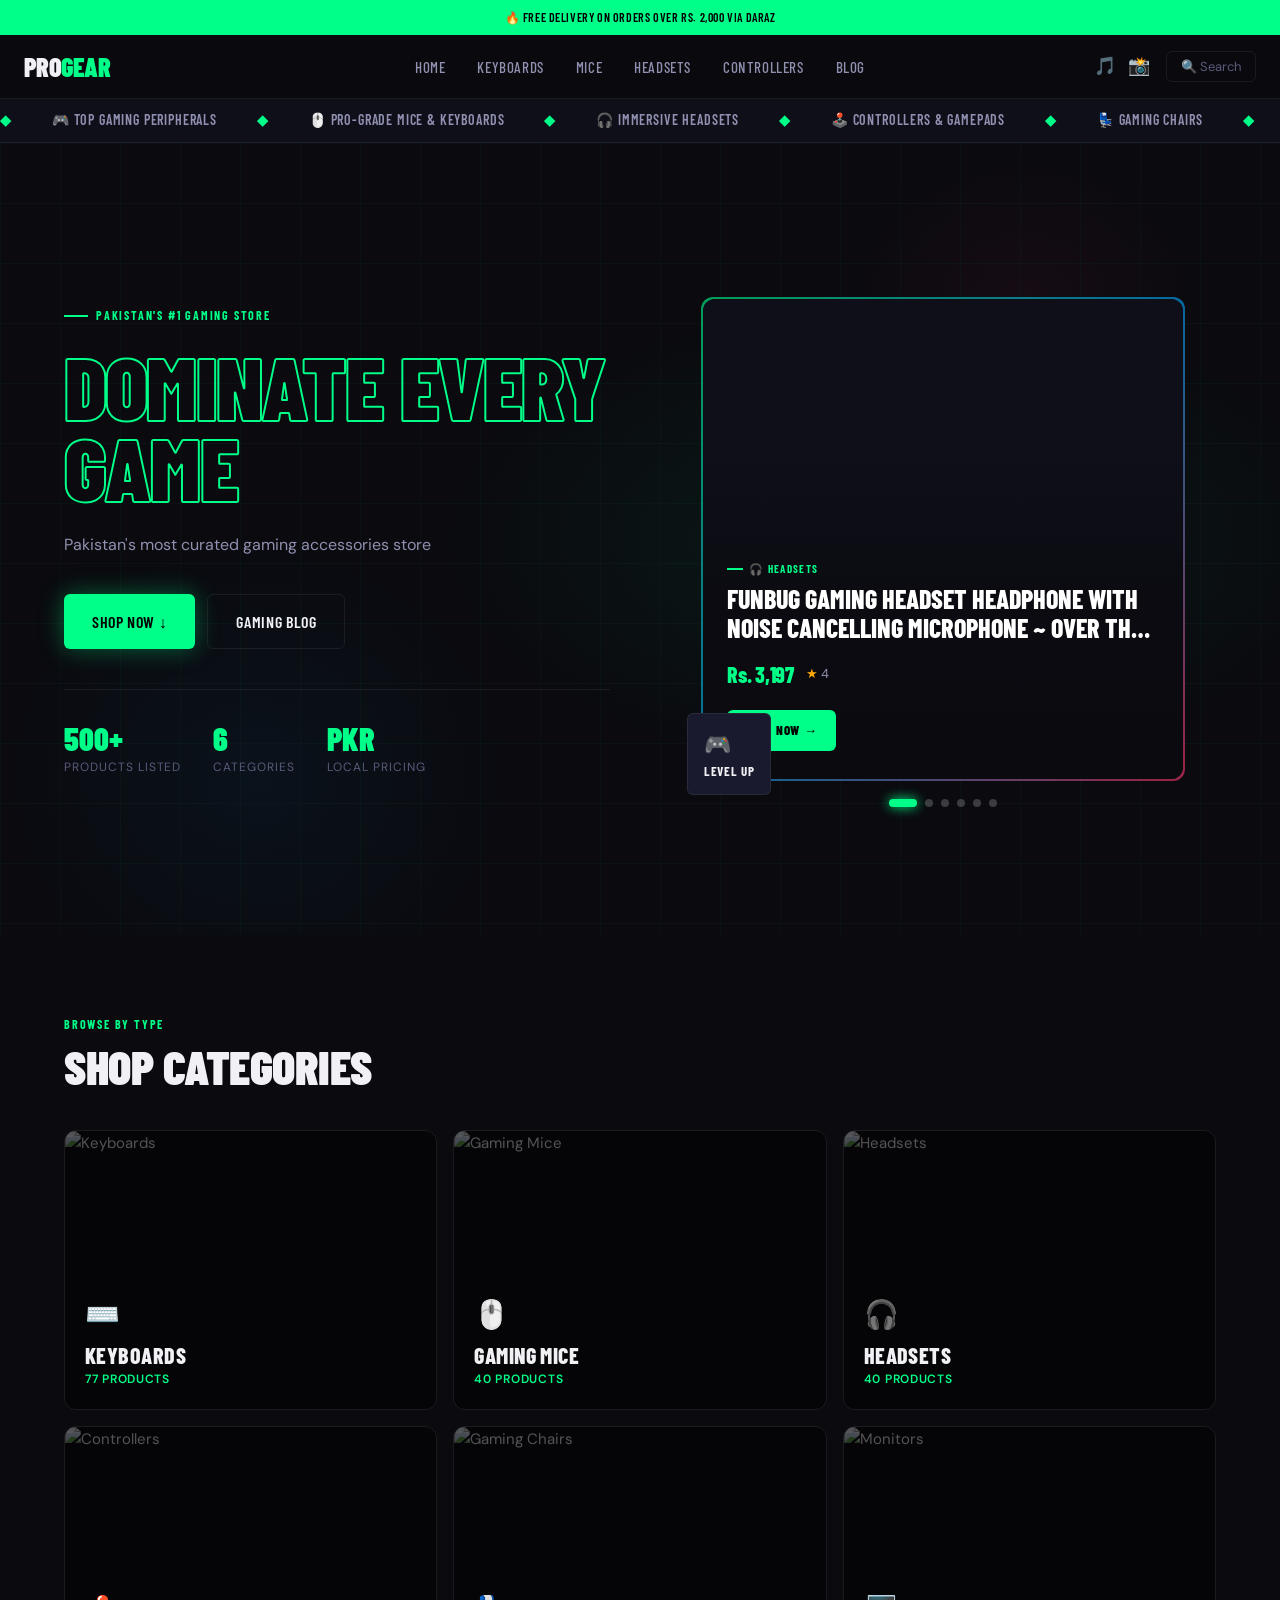
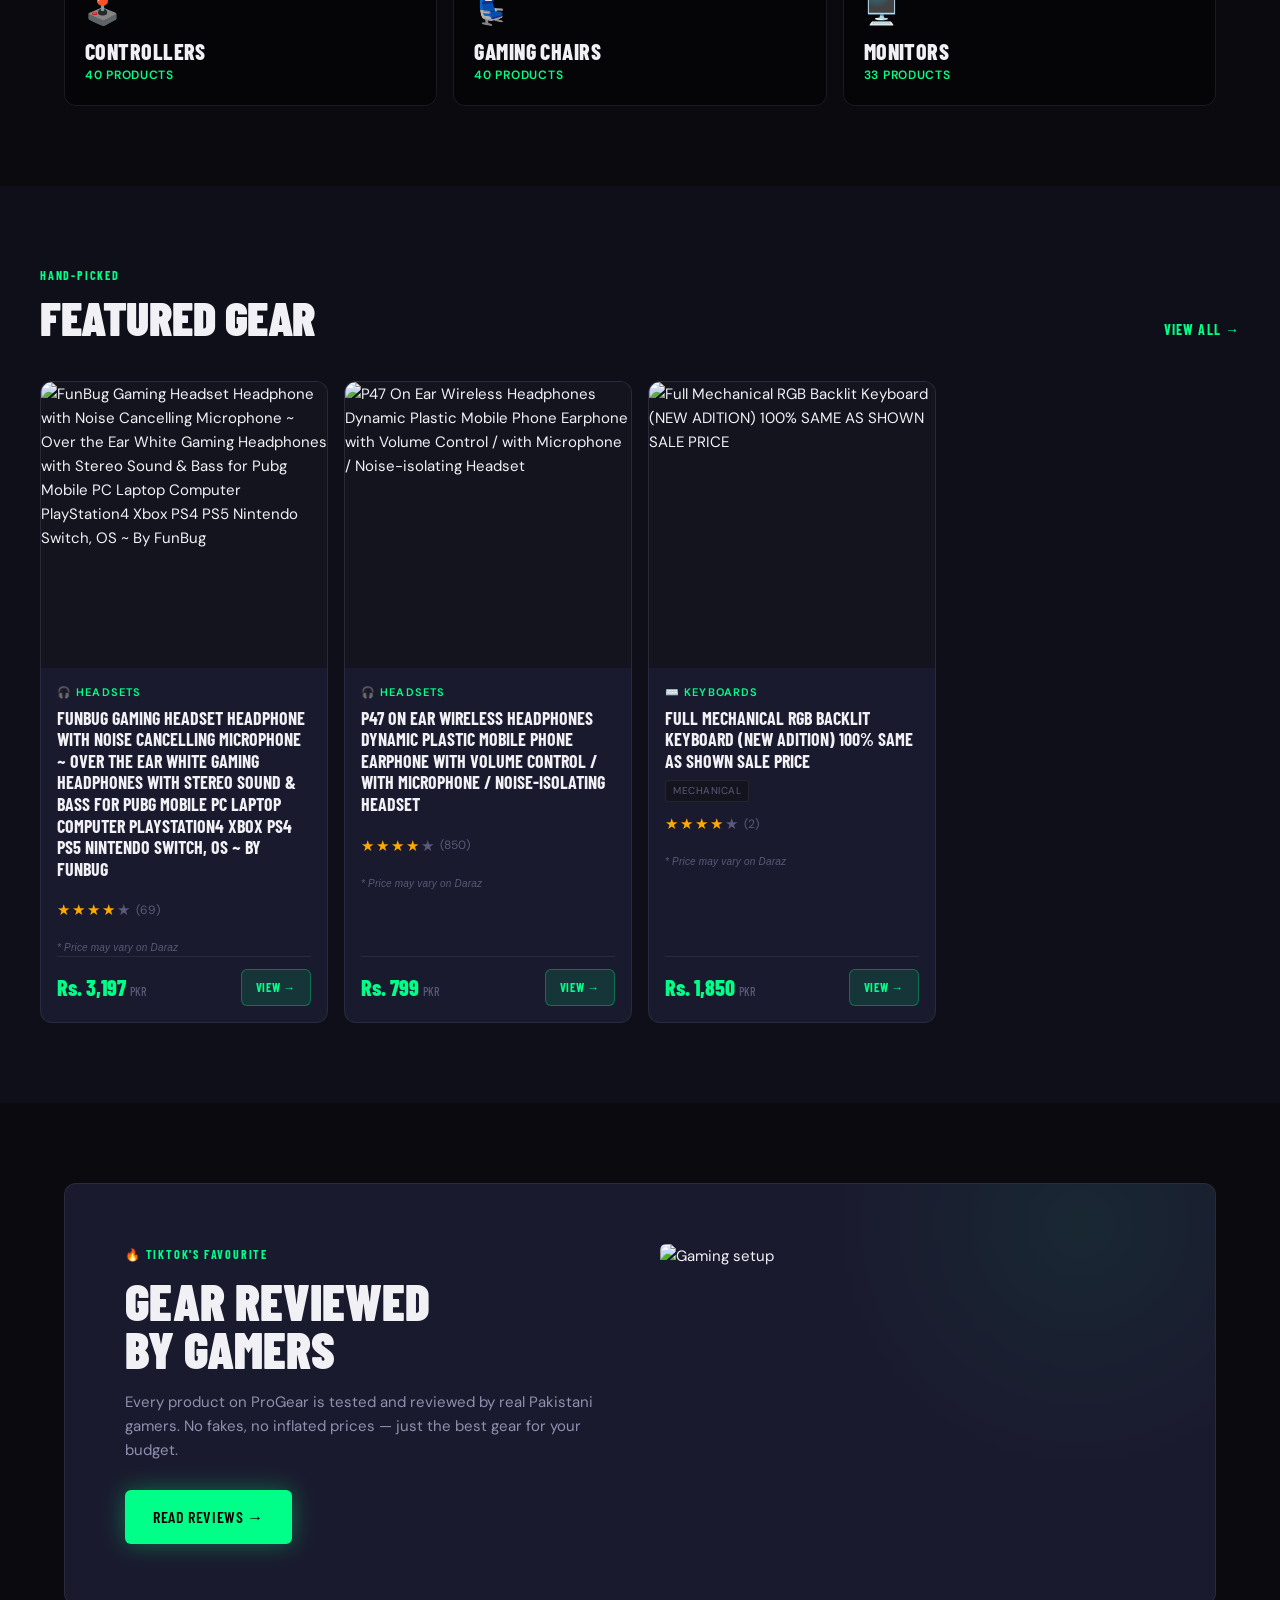
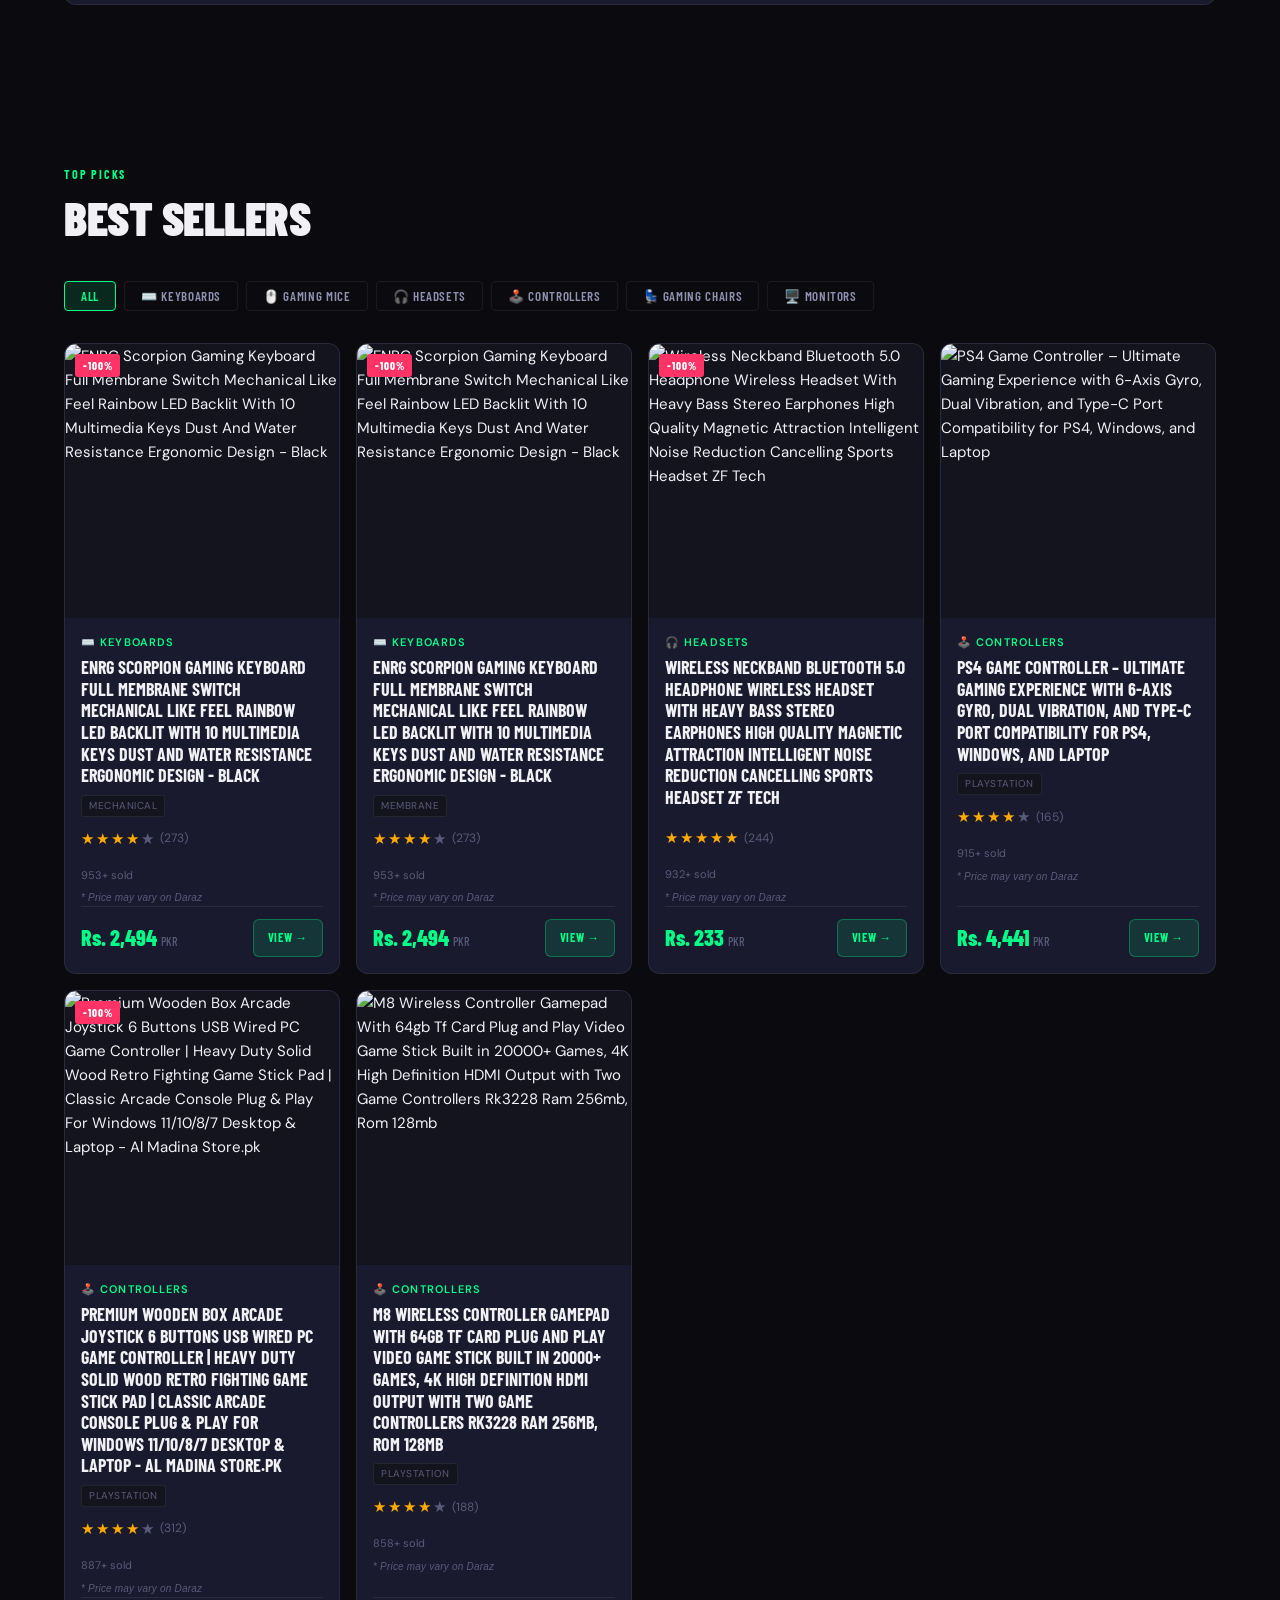
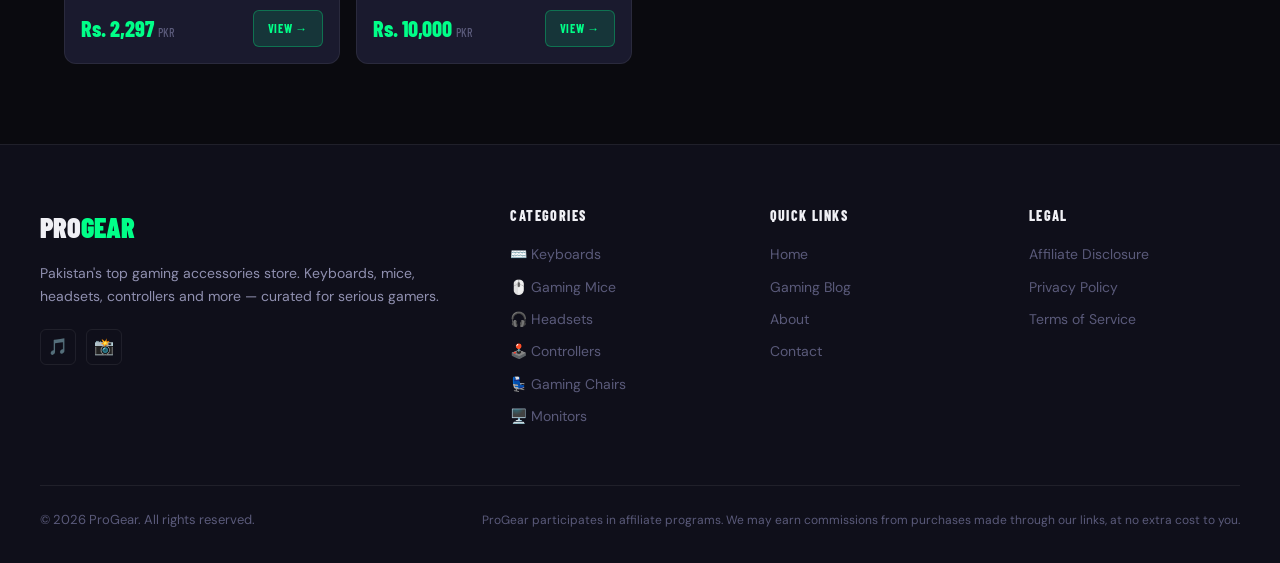
==== commit 1128f5b1: "Add files via upload" ====
--- a/index.html
+++ b/index.html
@@ -257,7 +257,19 @@
     ${cats.map(c => `<button class="filter-tag" onclick="setFilter('${c.id}', this)">${c.icon} ${c.name}</button>`).join('')}`;
 
   function renderTopPicks(filter) {
-    const list = filter === 'all' ? products : products.filter(p => p.category === filter);
+    let list = filter === 'all' ? products : products.filter(p => p.category === filter);
+    // Sort: manually flagged Best Sellers first, then by sold count desc, then by rating × reviews
+    list = [...list].sort((a, b) => {
+      const aBest = a.isBestSeller ? 1 : 0;
+      const bBest = b.isBestSeller ? 1 : 0;
+      if (aBest !== bBest) return bBest - aBest;
+      const aSold = a.sold || 0;
+      const bSold = b.sold || 0;
+      if (aSold !== bSold) return bSold - aSold;
+      const aRating = (a.rating || 0) * (a.reviews || 0);
+      const bRating = (b.rating || 0) * (b.reviews || 0);
+      return bRating - aRating;
+    });
     tpGrid.innerHTML = list.slice(0, 6).map(p => PG.productCard(p)).join('');
     PG.initReveal();
   }
--- a/assets/style.css
+++ b/assets/style.css
@@ -365,6 +365,186 @@
   border-radius: var(--radius-lg);
   filter: saturate(1.2) brightness(0.9);
 }
+/* Hide broken images cleanly — gradient background shows through */
+img[onerror] { color: transparent; }
+img:not([src]), img[src=""] { visibility: hidden; }
+
+/* ══════════════════════════════
+   HERO PRODUCT SLIDER
+══════════════════════════════ */
+.hero-slider-wrap {
+  position: relative;
+  width: 100%;
+  max-width: 480px;
+}
+.hero-slider-wrap::before {
+  content: '';
+  position: absolute;
+  inset: -2px;
+  background: linear-gradient(135deg, var(--neon), var(--neon3), var(--neon2));
+  border-radius: var(--radius-lg);
+  z-index: -1;
+  opacity: 0.6;
+  animation: border-pulse 3s ease-in-out infinite;
+}
+.hero-slider {
+  position: relative;
+  width: 100%;
+  height: 480px;
+  border-radius: var(--radius-lg);
+  overflow: hidden;
+  background: var(--surface);
+}
+.hero-slide {
+  position: absolute;
+  inset: 0;
+  display: block;
+  opacity: 0;
+  transition: opacity 0.6s ease;
+  pointer-events: none;
+  cursor: pointer;
+}
+.hero-slide.active {
+  opacity: 1;
+  pointer-events: auto;
+}
+.hero-slide-img-wrap {
+  position: relative;
+  width: 100%;
+  height: 100%;
+  background: var(--bg2);
+}
+.hero-slide-img {
+  width: 100%;
+  height: 100%;
+  object-fit: cover;
+  filter: saturate(1.1) brightness(0.85);
+}
+.hero-slide-overlay {
+  position: absolute;
+  inset: 0;
+  background: linear-gradient(to top, rgba(10,10,15,0.98) 0%, rgba(10,10,15,0.75) 40%, transparent 70%);
+  display: flex;
+  flex-direction: column;
+  justify-content: flex-end;
+  padding: 28px 24px 28px;
+}
+.hero-slide-cat {
+  font-size: 11px;
+  color: var(--neon);
+  text-transform: uppercase;
+  letter-spacing: 0.12em;
+  font-weight: 700;
+  font-family: var(--font-display);
+  margin-bottom: 8px;
+  display: flex;
+  align-items: center;
+  gap: 6px;
+}
+.hero-slide-cat::before {
+  content: '';
+  width: 16px;
+  height: 2px;
+  background: var(--neon);
+}
+.hero-slide-name {
+  font-family: var(--font-display);
+  font-size: clamp(20px, 2.5vw, 26px);
+  font-weight: 800;
+  text-transform: uppercase;
+  line-height: 1.1;
+  margin-bottom: 14px;
+  color: #fff;
+  display: -webkit-box;
+  -webkit-line-clamp: 2;
+  -webkit-box-orient: vertical;
+  overflow: hidden;
+}
+.hero-slide-meta {
+  display: flex;
+  gap: 12px;
+  align-items: center;
+  margin-bottom: 18px;
+  flex-wrap: wrap;
+}
+.hero-slide-price {
+  color: var(--neon);
+  font-weight: 800;
+  font-family: var(--font-display);
+  font-size: 22px;
+  letter-spacing: -0.01em;
+}
+.hero-slide-orig {
+  color: var(--text3);
+  text-decoration: line-through;
+  font-size: 14px;
+}
+.hero-slide-discount {
+  background: var(--neon2);
+  color: #fff;
+  font-family: var(--font-display);
+  font-size: 12px;
+  font-weight: 800;
+  padding: 3px 8px;
+  border-radius: 3px;
+  text-transform: uppercase;
+}
+.hero-slide-rating {
+  color: var(--text2);
+  font-size: 13px;
+  display: flex;
+  align-items: center;
+  gap: 4px;
+}
+.hero-slide-rating .stars { color: #ffaa00; }
+.hero-slide-cta {
+  display: inline-flex;
+  align-items: center;
+  gap: 6px;
+  background: var(--neon);
+  color: #000;
+  padding: 10px 18px;
+  border-radius: var(--radius);
+  font-weight: 800;
+  font-size: 13px;
+  text-transform: uppercase;
+  letter-spacing: 0.06em;
+  font-family: var(--font-display);
+  align-self: flex-start;
+  transition: all 0.2s;
+}
+.hero-slide:hover .hero-slide-cta {
+  background: #fff;
+  box-shadow: 0 0 24px rgba(0,255,136,0.5);
+}
+
+/* Slider dots */
+.hero-slider-dots {
+  position: absolute;
+  bottom: -28px;
+  left: 50%;
+  transform: translateX(-50%);
+  display: flex;
+  gap: 8px;
+  z-index: 3;
+}
+.hero-slider-dot {
+  width: 8px;
+  height: 8px;
+  border-radius: 50%;
+  background: rgba(255,255,255,0.2);
+  border: none;
+  cursor: pointer;
+  transition: all 0.3s;
+  padding: 0;
+}
+.hero-slider-dot.active {
+  background: var(--neon);
+  width: 28px;
+  border-radius: 4px;
+  box-shadow: 0 0 12px var(--neon);
+}
+.hero-slider-dot:hover { background: rgba(0,255,136,0.5); }
 
 .hero-badge {
   position: absolute;
@@ -380,6 +560,7 @@
   text-transform: uppercase;
   letter-spacing: 0.05em;
   backdrop-filter: blur(10px);
+  z-index: 4;
 }
 .hero-badge span { color: var(--neon); display: block; font-size: 22px; }
 
@@ -520,11 +701,18 @@
   display: flex;
   flex-direction: column;
   position: relative;
+  text-decoration: none;
+  color: inherit;
+  cursor: pointer;
 }
 .product-card:hover {
   border-color: rgba(0,255,136,0.3);
   transform: translateY(-4px);
   box-shadow: 0 16px 40px rgba(0,0,0,0.4), 0 0 20px rgba(0,255,136,0.08);
+}
+.product-card:hover .product-btn {
+  background: var(--neon);
+  color: #000;
 }
 
 .product-img-wrap {
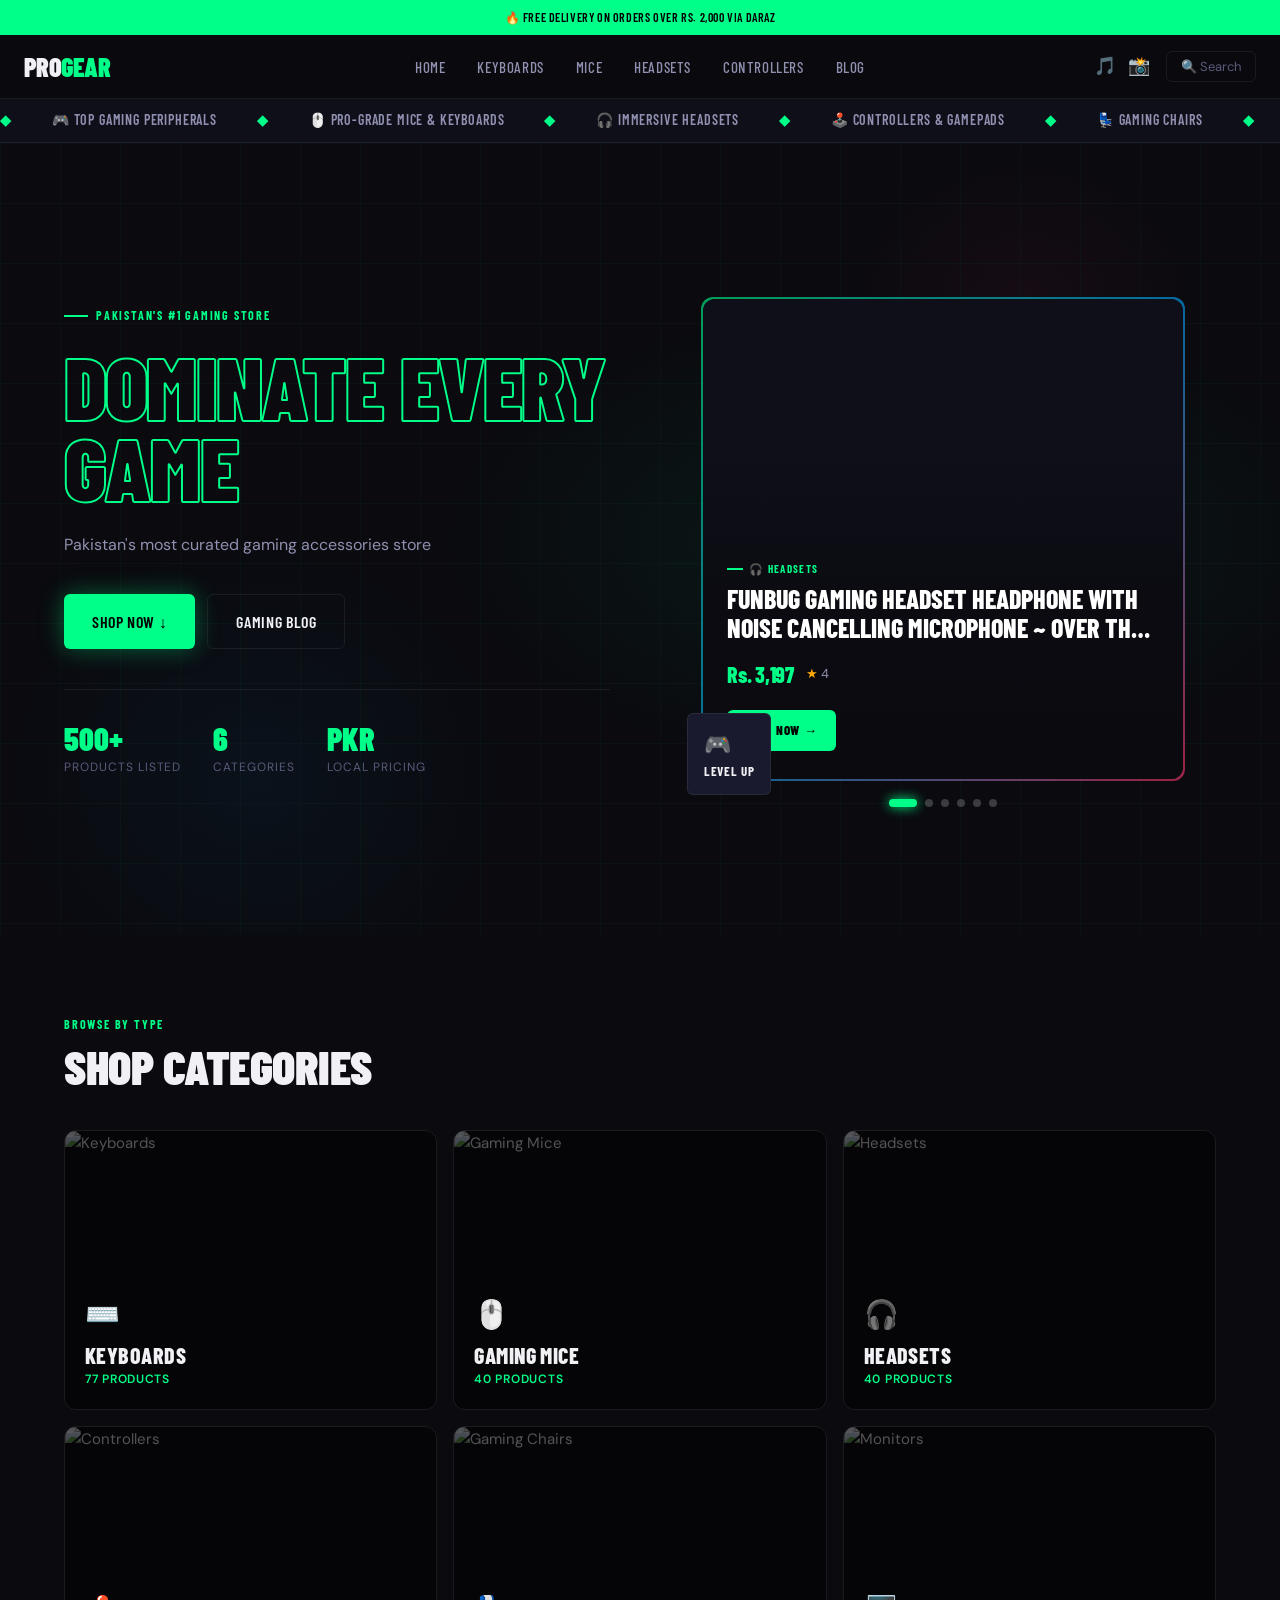
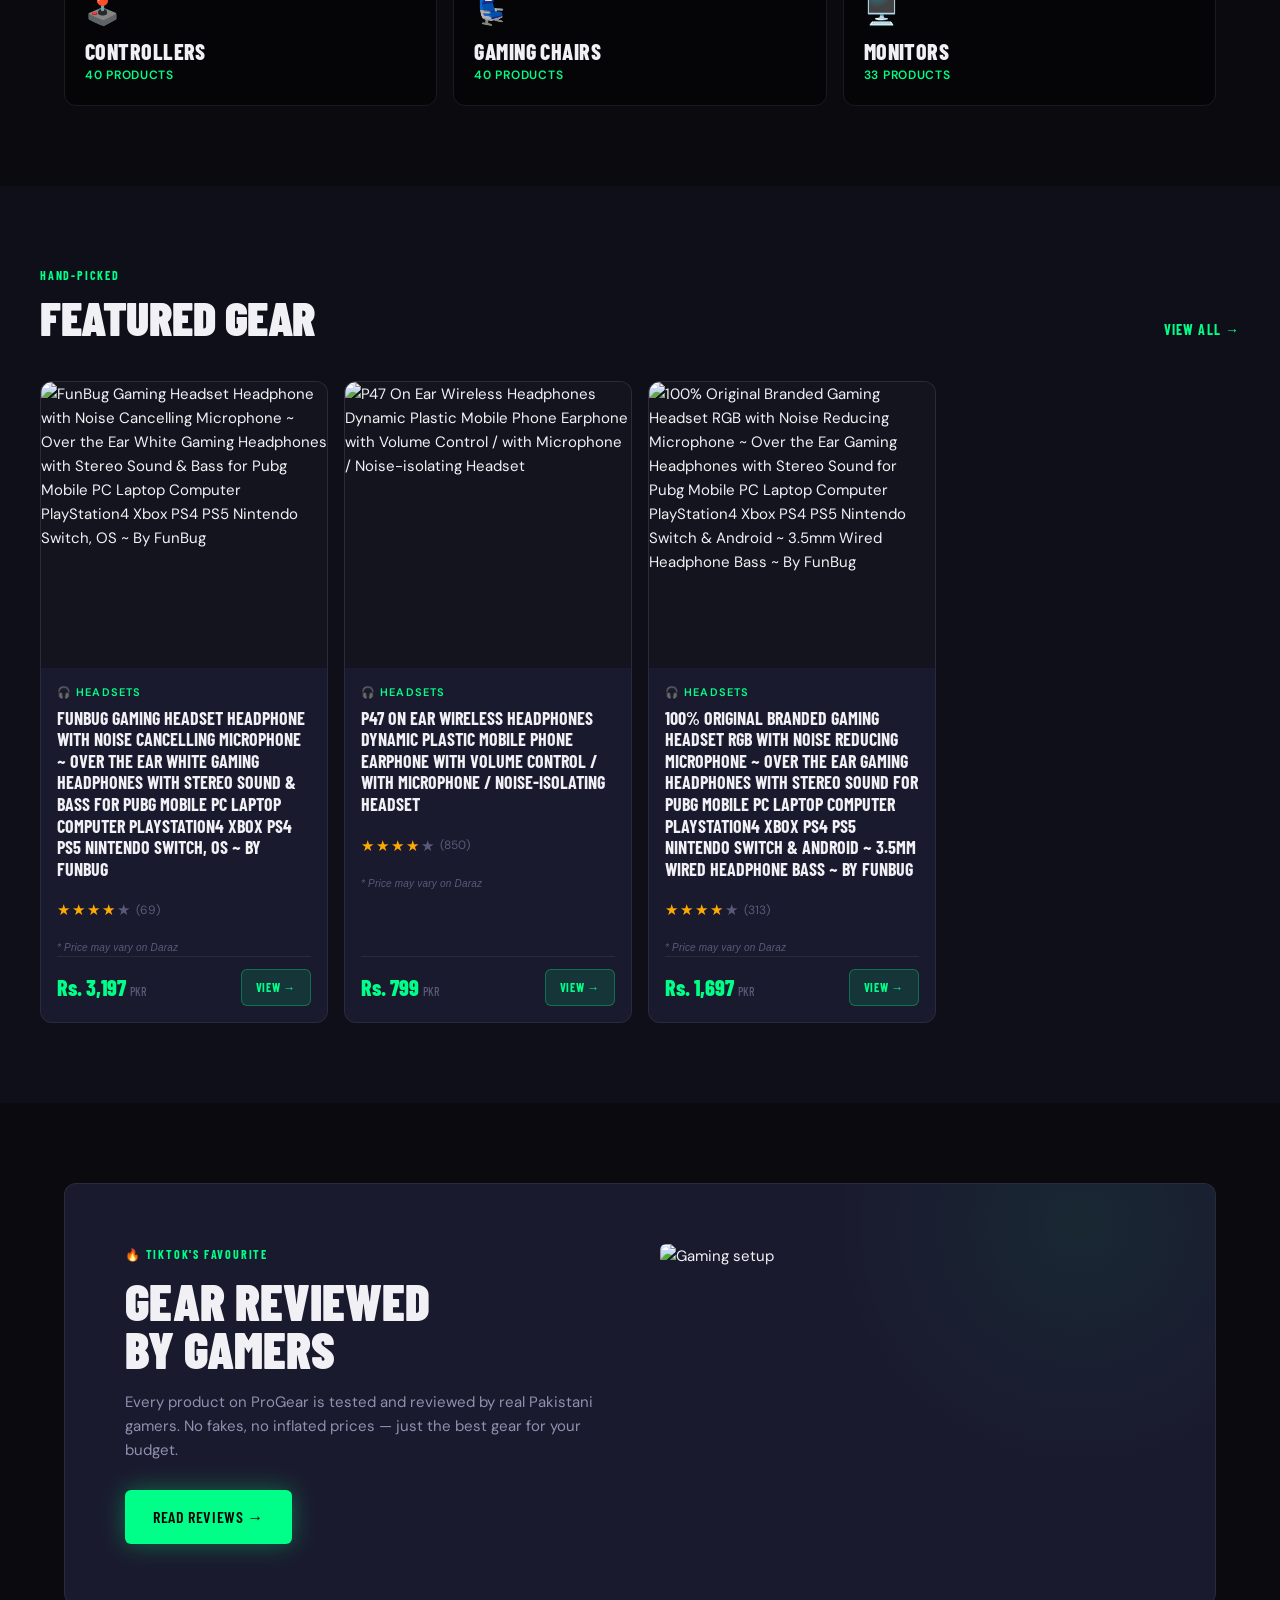
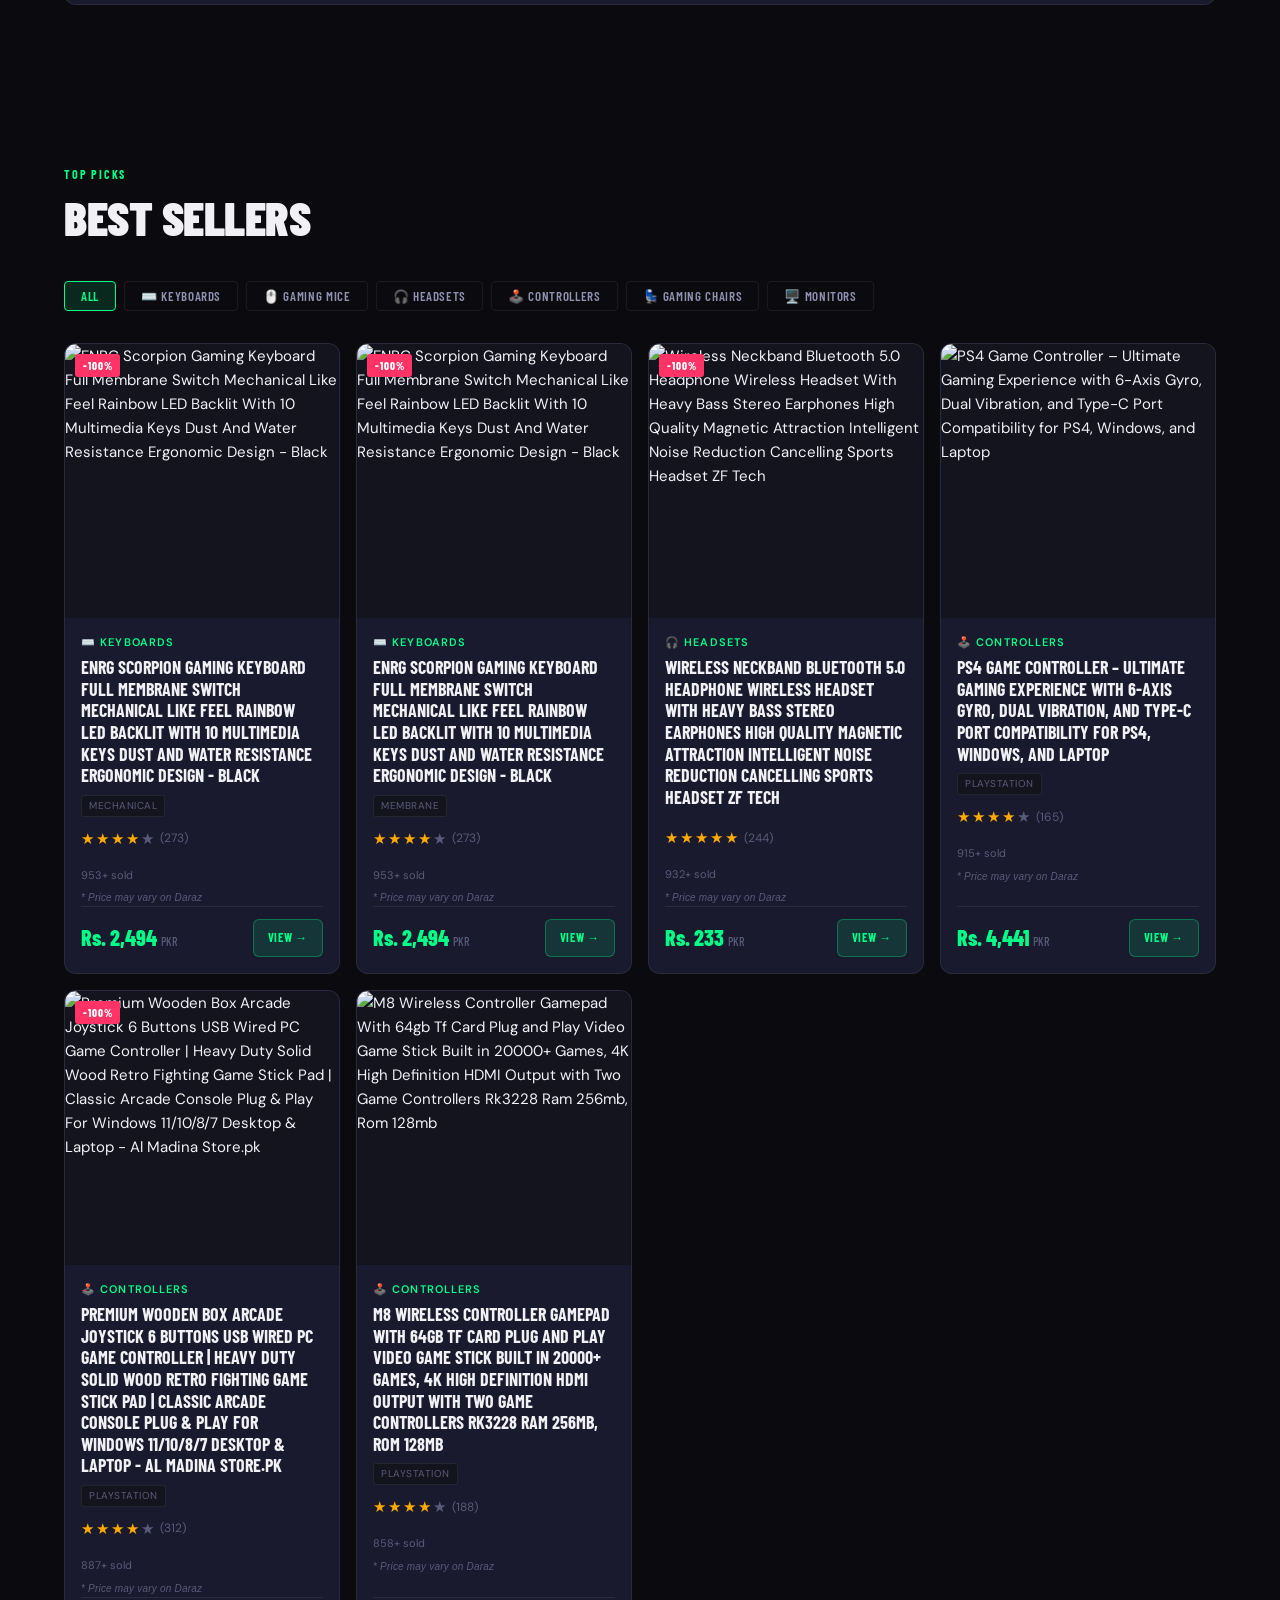
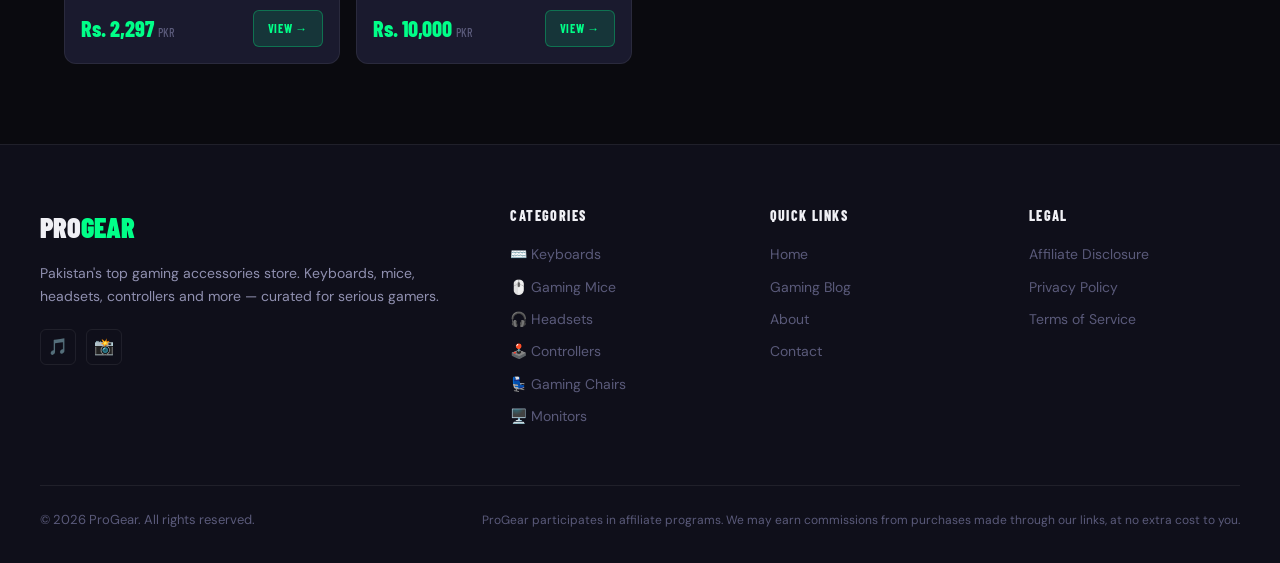
==== commit 6a3b0098: "Update index.html" ====
--- a/index.html
+++ b/index.html
@@ -8,6 +8,8 @@
   <link rel="canonical" href="https://progear.vercel.app/">
   <link rel="icon" href="data:image/svg+xml,%3Csvg xmlns='http://www.w3.org/2000/svg' viewBox='0 0 32 32'%3E%3Crect width='32' height='32' fill='%230a0a0f'/%3E%3Ctext x='16' y='22' font-family='Arial Black' font-size='14' text-anchor='middle' fill='%2300ff88'%3EPG%3C/text%3E%3C/svg%3E">
   <link rel="stylesheet" href="/assets/style.css">
+  <!-- Monetag ad tag -->
+<script src="https://quge5.com/88/tag.min.js" data-zone="255208" async data-cfasync="false"></script>
   <script type="application/ld+json">{"@context":"https://schema.org","@type":"WebSite","name":"ProGear","url":"https://progear.vercel.app/","description":"Pakistan's top gaming accessories store"}</script>
 </head>
 <body>
